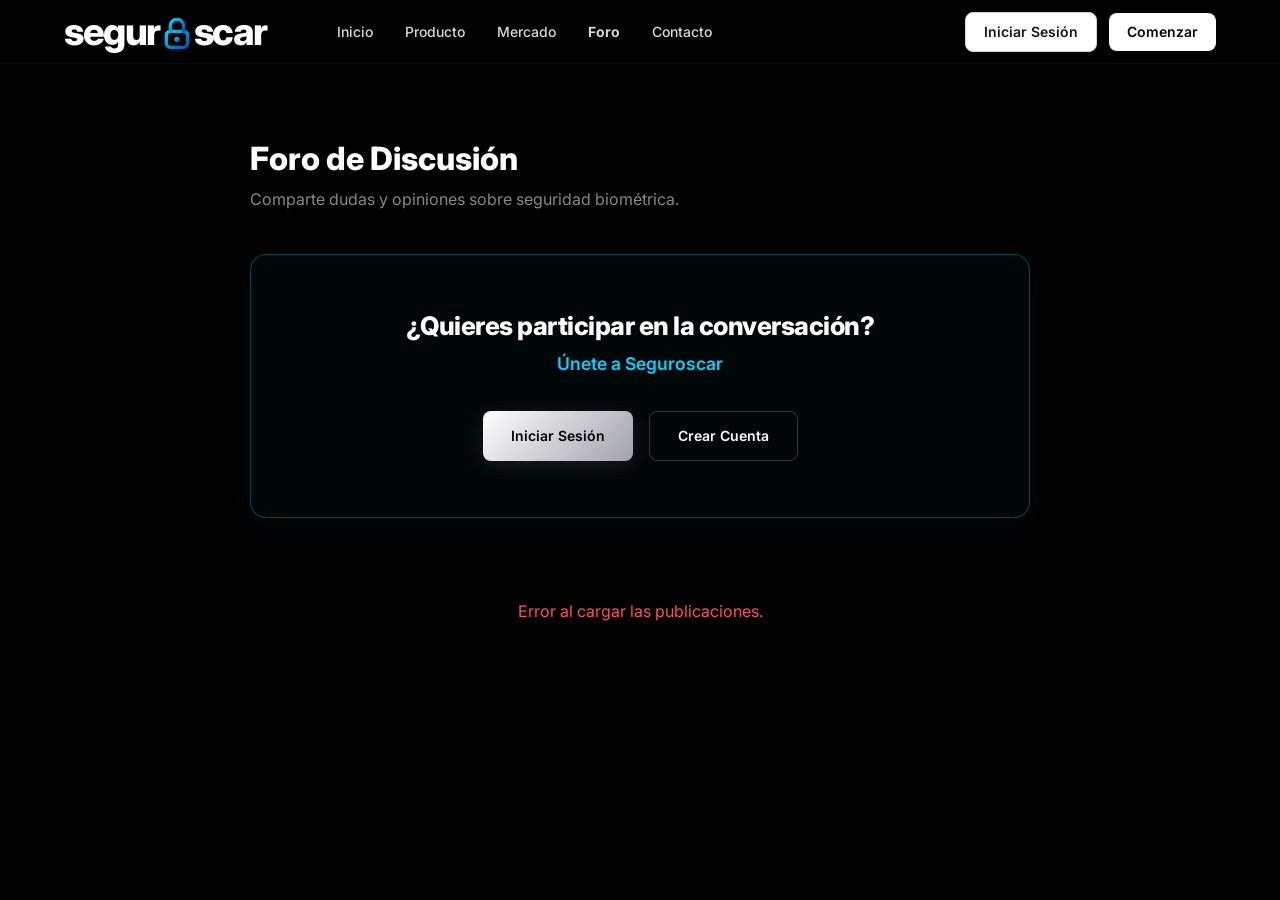
==== foro.html @ af2ff7c4 "UI: Contador de 300 caracteres y categorías obligatorias" ====
<!DOCTYPE html>
<html lang="es">
<head>
    <meta charset="UTF-8">
    <meta name="viewport" content="width=device-width, initial-scale=1.0">
    <title>Foro - Seguroscar</title>
    <link rel="icon" type="image/svg+xml" href="favicon.svg">
    <link href="https://fonts.googleapis.com/css2?family=Inter:wght@300;400;500;600;700;800;900&display=swap" rel="stylesheet">
    <link rel="stylesheet" href="styles.css">
    <style>
        * { box-sizing: border-box; }

        .forum-container {
            max-width: 820px;
            margin: 0 auto 60px;
            padding: 140px 1.25rem 0;
        }

        /* ── Glassmorphism card base ── */
        .glass-card {
            background: rgba(255, 255, 255, 0.04);
            backdrop-filter: blur(16px);
            -webkit-backdrop-filter: blur(16px);
            border: 1px solid rgba(255, 255, 255, 0.08);
            border-radius: 16px;
            transition: all 0.3s ease;
        }
        .glass-card:hover {
            border-color: rgba(255, 255, 255, 0.15);
            background: rgba(255, 255, 255, 0.06);
        }

        /* ── Post form ── */
        .post-form-card {
            padding: 1.75rem;
            margin-bottom: 2rem;
            display: none;
        }
        .post-form-card h3 {
            margin-bottom: 1rem;
            font-weight: 700;
            font-size: 1.1rem;
            color: #f0f0f0;
        }
        .post-input {
            width: 100%;
            min-height: 100px;
            background: rgba(255, 255, 255, 0.04);
            border: 1px solid rgba(255, 255, 255, 0.1);
            border-radius: 10px;
            padding: 1rem;
            color: #e0e0e0;
            font-family: 'Inter', sans-serif;
            font-size: 0.95rem;
            margin-bottom: 1rem;
            resize: vertical;
            transition: border-color 0.3s ease;
        }
        .post-input:focus {
            outline: none;
            border-color: #00d4ff;
        }
        .login-prompt {
            text-align: center;
            padding: 2.5rem 2rem;
            margin-bottom: 2rem;
            border-style: dashed;
        }
        .login-prompt p { color: #999; margin-bottom: 1rem; }

        /* ── Post card ── */
        .post-card {
            padding: 1.5rem;
            margin-bottom: 1rem;
            display: flex;
            gap: 1rem;
        }

        /* ── Vote column ── */
        .post-manage {
            display: flex;
            gap: 0.5rem;
            margin-left: 1rem;
        }
        .btn-manage {
            background: none; border: none; font-size: 1.1rem; cursor: pointer; color: #888;
            transition: color 0.2s;
        }
        .btn-edit:hover { color: #00d4ff; }
        .btn-delete:hover { color: #ff4d6a; }

        /* ── Post content ── */
        .post-content-area {
            flex-grow: 1;
            min-width: 0;
        }
        .post-header {
            display: flex;
            align-items: center;
            gap: 0.5rem;
            margin-bottom: 0.5rem;
            font-size: 0.85rem;
            color: #777;
            flex-wrap: wrap;
        }
        .post-author {
            font-weight: 700;
            color: #f0f0f0;
        }
        .badge-admin {
            display: inline-block;
            background: linear-gradient(135deg, #ffd700, #f0a500);
            color: #1a1a1a;
            font-size: 0.65rem;
            font-weight: 800;
            padding: 2px 7px;
            border-radius: 4px;
            letter-spacing: 0.5px;
            text-transform: uppercase;
        }
        .post-time {
            margin-left: auto;
        }
        .post-body {
            line-height: 1.7;
            color: #d0d0d0;
            white-space: pre-wrap;
            word-break: break-word;
            font-size: 0.95rem;
        }
        .post-body a {
            color: #00d4ff;
            text-decoration: underline;
            transition: opacity 0.3s ease;
        }
        .post-body a:hover {
            opacity: 0.8;
        }

        /* ── Actions ── */
        .post-actions { margin-top: 0.75rem; }
        .btn-reply {
            background: none;
            border: none;
            color: #00a8cc;
            font-size: 0.8rem;
            font-weight: 600;
            cursor: pointer;
            padding: 4px 0;
            transition: opacity 0.3s ease;
        }
        .btn-reply:hover { opacity: 0.7; }

        /* ── Reply threads ── */
        .reply-container {
            margin-left: 1.75rem;
            padding-left: 1.25rem;
            margin-top: 0.75rem;
            border-left: 2px solid rgba(0, 212, 255, 0.15);
            position: relative;
        }
        .reply-container .post-card {
            background: rgba(255, 255, 255, 0.025);
            border-color: rgba(255, 255, 255, 0.06);
            padding: 1.15rem;
            margin-bottom: 0.75rem;
        }
        .reply-container .post-card:hover {
            background: rgba(255, 255, 255, 0.045);
        }

        .reply-form {
            display: none;
            margin-top: 0.75rem;
        }
        .reply-form.active { display: block; }
        .reply-form .post-input { min-height: 60px; font-size: 0.9rem; }

        .empty-msg, .error-msg {
            text-align: center;
            padding: 3rem 2rem;
            color: #777;
        }
        .error-msg { color: #ff4d6a; }
        .post-category {
            display: inline-block;
            background: rgba(0, 212, 255, 0.1);
            color: #00d4ff;
            font-size: 0.65rem;
            font-weight: 700;
            padding: 2px 8px;
            border-radius: 4px;
            margin-right: 0.5rem;
            text-transform: uppercase;
            letter-spacing: 0.5px;
            border: 1px solid rgba(0, 212, 255, 0.2);
        }
        .char-counter {
            font-size: 0.8rem;
            color: #777;
            margin-left: auto;
        }
        .char-counter.limit {
            color: #ff4d6a;
        }

        /* ── Responsive ── */
        @media (max-width: 600px) {
            .forum-container { padding-top: 110px; padding-left: 0.5rem; padding-right: 0.5rem; }
            .reply-container { margin-left: 0.75rem; padding-left: 0.75rem; }
            .post-header { font-size: 0.8rem; }
            .post-card { padding: 1rem; gap: 0.5rem; }
        }
    </style>
</head>
<body>
    <!-- ============ MOBILE FULLSCREEN MENU ============ -->
    <div id="mobile-menu">
        <button id="closeMobileMenu" aria-label="Cerrar menú">&times;</button>
        <a href="/#hero" class="mobile-menu-link">Inicio</a>
        <a href="/#producto" class="mobile-menu-link">Producto</a>
        <a href="/#mercado" class="mobile-menu-link">Mercado</a>
        <a href="/foro" class="mobile-menu-link">Foro</a>
        <a href="/#contacto" class="mobile-menu-link">Contacto</a>
        <div id="mobileOverlayAuthContainer" style="display:flex; flex-direction:column; align-items:center;">
            <a href="/login?next=/foro" class="mobile-menu-link">Iniciar Sesión</a>
        </div>
    </div>
    <nav class="navbar scrolled" id="navbar" style="background: rgba(0, 0, 0, 0.85); backdrop-filter: blur(24px);">
        <div class="navbar__inner">
            <div class="navbar__left">
                <a href="/" class="navbar__logo" id="navLogo" style="gap: 0; align-items: center;">
                    <span style="font-size: 38px; font-weight: 800; letter-spacing: -1.5px; color: #ffffff;">segur</span>
                    <svg viewBox="0 0 24 24" width="32" height="32" fill="none" stroke-width="2.5" stroke-linecap="round" stroke-linejoin="round" style="margin: 0 1px; transform: translateY(2px);">
                        <defs>
                            <linearGradient id="logoBlueGrad" x1="0%" y1="0%" x2="100%" y2="100%">
                                <stop offset="0%" stop-color="#00d4ff" />
                                <stop offset="100%" stop-color="#0055aa" />
                            </linearGradient>
                        </defs>
                        <rect x="4" y="10" width="16" height="12" rx="3" ry="3" stroke="url(#logoBlueGrad)" fill="#000000" />
                        <path d="M7 10V6a5 5 0 0 1 10 0v4" stroke="url(#logoBlueGrad)" />
                        <circle cx="12" cy="16" r="2" fill="url(#logoBlueGrad)" stroke="none" />
                    </svg>
                    <span style="font-size: 38px; font-weight: 800; letter-spacing: -1.5px; color: #ffffff;">scar</span>
                </a>
                <ul class="navbar__nav-links" id="navLinks">
                    <li><a href="/#hero" class="navbar__link">Inicio</a></li>
                    <li><a href="/#producto" class="navbar__link">Producto</a></li>
                    <li><a href="/#mercado" class="navbar__link">Mercado</a></li>
                    <li><a href="/foro" class="navbar__link" style="color: var(--color-primary); font-weight: bold;">Foro</a></li>
                    <li><a href="/#contacto" class="navbar__link">Contacto</a></li>
                </ul>
            </div>

            <div class="navbar__right" id="authSection">
                <a href="#" id="loginBtn" class="navbar__btn navbar__btn--signin">Iniciar Sesión</a>
                <a href="/#planes" class="navbar__btn navbar__btn--cta">Comenzar</a>
            </div>

            <button class="navbar__toggle" id="navToggle" aria-label="Abrir menú">
                <span></span><span></span><span></span>
            </button>
        </div>
    </nav>

    <div class="forum-container">
        <div style="margin-bottom: 2.5rem;">
            <h1 style="font-size: 2rem; font-weight: 800; color: #fff; margin-bottom: 0.5rem;">Foro de Discusión</h1>
            <p style="color: #888; font-size: 1rem;">Comparte dudas y opiniones sobre seguridad biométrica.</p>
        </div>

        <div id="loginPrompt" class="glass-card login-prompt" style="display: flex; flex-direction: column; align-items: center; justify-content: center; padding: 3.5rem 2rem; border-color: rgba(0, 212, 255, 0.3); background: rgba(0, 212, 255, 0.03); box-shadow: 0 8px 32px rgba(0, 212, 255, 0.05); border-style: solid;">
            <h3 style="font-size: 1.6rem; font-weight: 800; color: #fff; margin-bottom: 0.5rem; text-align: center; letter-spacing: -0.5px;">¿Quieres participar en la conversación?</h3>
            <p style="color: #00d4ff; font-weight: 600; font-size: 1.1rem; margin-bottom: 2rem; text-align: center;">Únete a Seguroscar</p>
            <div style="display: flex; gap: 1rem; flex-wrap: wrap; justify-content: center;">
                <a href="/login?next=/foro" class="btn btn--primary">Iniciar Sesión</a>
                <a href="/register?next=/foro" class="btn btn--outline" style="border-color: rgba(255,255,255,0.2); color: #fff;">Crear Cuenta</a>
            </div>
        </div>

        <div id="postFormCard" class="glass-card post-form-card" style="display: none;">
            <h3>Crear una publicación</h3>
            <form id="newPostForm">
                <textarea id="postContent" class="post-input" placeholder="¿Qué tienes en mente?" required maxlength="300"></textarea>
                <div style="display: flex; justify-content: flex-end; margin-top: -0.5rem; margin-bottom: 1rem;">
                    <span id="charCount" class="char-counter">0 / 300</span>
                </div>
                <div style="display: flex; align-items: center; gap: 1rem; flex-wrap: wrap;">
                    <select id="postCategory" class="post-input" style="width: auto; min-height: unset; padding: 0.6rem 1rem; font-size: 0.9rem;" required>
                        <option value="" disabled selected>Selecciona una categoría</option>
                        <option value="Dudas Técnicas">Dudas Técnicas</option>
                        <option value="Noticias">Noticias</option>
                        <option value="Experiencias">Experiencias</option>
                        <option value="Seguridad Biométrica">Seguridad Biométrica</option>
                    </select>
                    <button type="submit" class="btn btn--primary" id="submitPostBtn">Publicar</button>
                    <span id="postMsg" style="font-size: 0.9rem;"></span>
                </div>
            </form>
        </div>

        <div id="postsList">
            <p class="empty-msg">Cargando publicaciones...</p>
        </div>
    </div>

    <script>
    (function() {
        'use strict';

        var loggedIn = false;
        var currentUsername = null;
        var postsList = document.getElementById('postsList');

        function esc(str) {
            var d = document.createElement('div');
            d.textContent = str;
            return d.innerHTML;
        }

        function linkify(text) {
            var urlRegex = /(https?:\/\/[^\s]+)/g;
            return text.replace(urlRegex, function(url) {
                return '<a href="' + url + '" target="_blank" rel="noopener noreferrer">' + url + '</a>';
            });
        }

        function formatTimeAgo(dateStr) {
            if (!dateStr) return '';
            // Backend sends "YYYY-MM-DD HH:MM:SS" in UTC. Convert to ISO format for Safari/Mobile.
            var date = new Date(dateStr.replace(' ', 'T') + 'Z');
            var now = new Date();
            var seconds = Math.floor((now - date) / 1000);
            
            if (seconds < 5) return 'hace unos segundos';
            if (seconds < 60) return 'hace ' + seconds + ' segundos';
            
            var minutes = Math.floor(seconds / 60);
            if (minutes < 60) return 'hace ' + minutes + (minutes === 1 ? ' minuto' : ' minutos');
            
            var hours = Math.floor(minutes / 60);
            if (hours < 24) return 'hace ' + hours + (hours === 1 ? ' hora' : ' horas');
            
            var days = Math.floor(hours / 24);
            if (days < 30) return 'hace ' + days + (days === 1 ? ' día' : ' días');
            
            var months = Math.floor(days / 30);
            if (months < 12) return 'hace ' + months + (months === 1 ? ' mes' : ' meses');
            
            var years = Math.floor(months / 12);
            return 'hace ' + years + (years === 1 ? ' año' : ' años');
        }

        function buildPostHtml(post) {
            var adminBadge = post.is_admin ? ' <span class="badge-admin">Admin</span>' : '';

            var repliesHtml = '<div class="reply-container" id="replies-' + post.id + '">';
            if (post.replies && post.replies.length > 0) {
                post.replies.forEach(function(r) { repliesHtml += buildPostHtml(r); });
            }
            repliesHtml += '</div>';

            var manageActions = '';
            if (loggedIn) {
                var isOwner = (currentUsername === post.username);
                var isAdmin = (currentUsername === 'oscarmart22');

                if (isOwner) {
                    manageActions += '<button class="btn-manage btn-edit" data-edit-id="' + post.id + '" title="Editar">&#9998;</button>';
                }
                if (isOwner || isAdmin) {
                    manageActions += '<button class="btn-manage btn-delete" data-delete-id="' + post.id + '" title="Eliminar">&#128465;</button>';
                }
            }

            return '<div class="glass-card post-card" id="post-' + post.id + '">'
                + '<div class="post-content-area" style="width:100%;">'
                +   '<div class="post-header">'
                +     '<div style="display:flex; align-items:center; gap:0.5rem; flex-wrap:wrap; flex-grow:1;">'
                +       '<span class="post-category">' + esc(post.category || 'General') + '</span>'
                +       '<span class="post-author">' + esc(post.username) + '</span>'
                +       adminBadge
                +       '<span class="post-time" title="' + esc(post.timestamp || '') + '">' + formatTimeAgo(post.timestamp) + '</span>'
                +     '</div>'
                +     '<div class="post-manage">' + manageActions + '</div>'
                +   '</div>'
                +   '<div class="post-body" id="post-body-' + post.id + '">' + linkify(esc(post.content)) + '</div>'
                +   '<div class="post-actions">'
                +     '<button class="btn-reply" data-reply-id="' + post.id + '">Responder</button>'
                +   '</div>'
                +   '<form class="reply-form" id="reply-form-' + post.id + '">'
                +     '<textarea class="post-input" id="reply-content-' + post.id + '" placeholder="Escribe tu respuesta..." required></textarea>'
                +     '<button type="submit" class="btn btn--primary" style="font-size:0.85rem; padding:0.5rem 1rem;" data-submit-reply="' + post.id + '">Responder</button>'
                +   '</form>'
                +   repliesHtml
                + '</div>'
              + '</div>';
        }

        function loadPosts() {
            fetch('/api/posts')
                .then(function(res) {
                    if (!res.ok) throw new Error('HTTP ' + res.status);
                    return res.json();
                })
                .then(function(posts) {
                    postsList.innerHTML = '';
                    if (!posts || !Array.isArray(posts) || posts.length === 0) {
                        postsList.innerHTML = '<p class="empty-msg">Aún no hay publicaciones. ¡Sé el primero!</p>';
                        return;
                    }
                    var html = '';
                    posts.forEach(function(post) { html += buildPostHtml(post); });
                    postsList.innerHTML = html;
                })
                .catch(function() {
                    postsList.innerHTML = '<p class="error-msg">Error al cargar las publicaciones.</p>';
                });
        }

        // Auth check
        fetch('/api/me')
            .then(function(res) { return res.json(); })
            .then(function(data) {
                if (data.logged_in) {
                    loggedIn = true;
                    currentUsername = data.username;
                    document.getElementById('loginPrompt').style.display = 'none';
                    document.getElementById('postFormCard').style.display = 'block';
                    
                    var authSection = document.getElementById('authSection');
                    if (authSection) {
                        authSection.innerHTML = '<span style="color: #fff; font-weight: 600; margin-right: 1rem;">Hola, ' + data.username + '</span>' +
                            '<a href="#" id="logoutBtn" class="navbar__btn navbar__btn--outline" style="border: 1px solid var(--color-danger); color: var(--color-danger);">Cerrar Sesión</a>';
                        document.getElementById('logoutBtn').addEventListener('click', function(e) {
                            e.preventDefault();
                            fetch('/logout', { method: 'POST' }).then(function() { window.location.reload(); });
                        });
                    }
                    
                    var mobileAuth = document.getElementById('mobileOverlayAuthContainer');
                    if (mobileAuth) {
                        mobileAuth.innerHTML = '<span class="mobile-menu-link" style="color: #fff; font-weight: 600;">Hola, ' + data.username + '</span>' +
                            '<a href="#" id="mobileLogoutBtn" class="mobile-menu-link" style="color: var(--color-danger);">Cerrar Sesión</a>';
                        document.getElementById('mobileLogoutBtn').addEventListener('click', function(e) {
                            e.preventDefault();
                            fetch('/logout', { method: 'POST' }).then(function() { window.location.reload(); });
                        });
                    }
                } else {
                    var loginBtn = document.getElementById('loginBtn');
                    if (loginBtn) {
                        loginBtn.addEventListener('click', function(e) {
                            e.preventDefault();
                            window.location.href = '/login?next=/foro';
                        });
                    }
                    var mobileAuth = document.getElementById('mobileOverlayAuthContainer');
                    if (mobileAuth) {
                        mobileAuth.innerHTML = '<a href="/login?next=/foro" class="mobile-menu-link">Iniciar Sesión</a>';
                    }
                }
                loadPosts();
            })
            .catch(function() { loadPosts(); });

        // Mobile menu toggle
        var navToggle = document.getElementById('navToggle');
        var mobileMenu = document.getElementById('mobile-menu');
        var closeMobileMenuBtn = document.getElementById('closeMobileMenu');

        function openMenu() {
            if(mobileMenu) mobileMenu.classList.add('active');
            document.body.style.overflow = 'hidden';
        }

        function closeMenu() {
            if(mobileMenu) mobileMenu.classList.remove('active');
            if(navToggle) navToggle.classList.remove('active');
            document.body.style.overflow = '';
        }

        if (navToggle) {
            navToggle.addEventListener('click', function() {
                navToggle.classList.add('active');
                openMenu();
            });
        }

        if (closeMobileMenuBtn) {
            closeMobileMenuBtn.addEventListener('click', closeMenu);
        }

        if (mobileMenu) {
            mobileMenu.querySelectorAll('a').forEach(function(link) {
                link.addEventListener('click', closeMenu);
            });
        }

        // New Post
        var postContent = document.getElementById('postContent');
        var charCount = document.getElementById('charCount');
        
        if (postContent && charCount) {
            postContent.addEventListener('input', function() {
                var len = postContent.value.length;
                charCount.textContent = len + ' / 300';
                if (len >= 300) {
                    charCount.classList.add('limit');
                } else {
                    charCount.classList.remove('limit');
                }
            });
        }

        document.getElementById('newPostForm').addEventListener('submit', function(e) {
            e.preventDefault();
            var content = postContent.value.trim();
            var category = document.getElementById('postCategory').value;
            var btn = document.getElementById('submitPostBtn');
            var msg = document.getElementById('postMsg');
            if (!content || !category) return;

            btn.disabled = true;
            msg.style.color = '#999';
            msg.textContent = 'Publicando...';

            fetch('/api/posts', {
                method: 'POST',
                headers: { 'Content-Type': 'application/json' },
                body: JSON.stringify({ content: content, category: category, parent_id: null })
            })
            .then(function(res) { return res.json(); })
            .then(function(data) {
                btn.disabled = false;
                if (data.error) {
                    msg.style.color = '#ff4d6a';
                    msg.textContent = data.error;
                    return;
                }
                msg.style.color = '#00ffa3';
                msg.textContent = '¡Publicado!';
                postContent.value = '';
                charCount.textContent = '0 / 300';
                charCount.classList.remove('limit');
                document.getElementById('postCategory').selectedIndex = 0;
                setTimeout(function() { msg.textContent = ''; }, 3000);

                if (data.post) {
                    var placeholder = postsList.querySelector('.empty-msg');
                    if (placeholder) placeholder.remove();
                    var tmp = document.createElement('div');
                    tmp.innerHTML = buildPostHtml(data.post);
                    postsList.prepend(tmp.firstElementChild);
                }
            })
            .catch(function() {
                btn.disabled = false;
                msg.style.color = '#ff4d6a';
                msg.textContent = 'Error de conexión';
            });
        });

        // Event Delegation
        postsList.addEventListener('click', function(e) {
            var target = e.target;

            // DELETE
            if (target.classList.contains('btn-delete')) {
                e.preventDefault();
                var postId = target.getAttribute('data-delete-id');
                if (!postId) return;
                if (!confirm('¿Estás seguro de que quieres eliminar este post?')) return;

                fetch('/api/posts/delete/' + postId, { method: 'DELETE' })
                .then(function(res) { return res.json(); })
                .then(function(data) {
                    if (data.error) { alert(data.error); return; }
                    var card = document.getElementById('post-' + postId);
                    if (card) card.remove();
                })
                .catch(function() { alert('Error al eliminar'); });
                return;
            }

            // EDIT
            if (target.classList.contains('btn-edit')) {
                e.preventDefault();
                var postId = target.getAttribute('data-edit-id');
                if (!postId) return;
                var bodyDiv = document.getElementById('post-body-' + postId);
                if (!bodyDiv) return;
                var currentText = bodyDiv.textContent;
                var newText = prompt('Edita tu publicación:', currentText);
                if (newText !== null && newText.trim() !== '' && newText !== currentText) {
                    fetch('/api/posts/edit/' + postId, {
                        method: 'PUT',
                        headers: { 'Content-Type': 'application/json' },
                        body: JSON.stringify({ content: newText.trim() })
                    })
                    .then(function(res) { return res.json(); })
                    .then(function(data) {
                        if (data.error) { alert(data.error); return; }
                        if (data.post) {
                            bodyDiv.innerHTML = linkify(esc(data.post.content));
                        }
                    })
                    .catch(function() { alert('Error al editar'); });
                }
                return;
            }

            // REPLY toggle
            if (target.classList.contains('btn-reply')) {
                e.preventDefault();
                if (!loggedIn) { alert('Debes iniciar sesión para responder.'); return; }
                var rid = target.getAttribute('data-reply-id');
                var form = document.getElementById('reply-form-' + rid);
                if (form) form.classList.toggle('active');
                return;
            }
        });

        // Reply form submissions
        postsList.addEventListener('submit', function(e) {
            if (!e.target.classList.contains('reply-form')) return;
            e.preventDefault();
            var form = e.target;
            var parentId = form.id.replace('reply-form-', '');
            var contentInput = document.getElementById('reply-content-' + parentId);
            var btn = form.querySelector('button[type="submit"]');
            var content = contentInput.value.trim();
            if (!content) return;

            btn.disabled = true;
            btn.textContent = 'Enviando...';

            fetch('/api/posts', {
                method: 'POST',
                headers: { 'Content-Type': 'application/json' },
                body: JSON.stringify({ content: content, parent_id: parseInt(parentId) })
            })
            .then(function(res) { return res.json(); })
            .then(function(data) {
                btn.disabled = false;
                btn.textContent = 'Responder';
                if (data.error) { alert(data.error); return; }
                contentInput.value = '';
                form.classList.remove('active');
                if (data.post) {
                    var container = document.getElementById('replies-' + parentId);
                    var tmp = document.createElement('div');
                    tmp.innerHTML = buildPostHtml(data.post);
                    container.appendChild(tmp.firstElementChild);
                }
            })
            .catch(function() {
                btn.disabled = false;
                btn.textContent = 'Responder';
                alert('Error de conexión.');
            });
        });

    })();
    </script>
</body>
</html>
---- styles.css ----
/* =============================================
   SEGUROSCAR — Cloudflare-Inspired Design System
   Palette: Cyan #00d4ff, Green #00ffa3, Purple #7b39fc, Dark BG
   ============================================= */

/* --- Custom Properties --- */
:root {
    /* Colors — KEPT FROM ORIGINAL */
    --color-bg: #000000;
    --color-bg-deep: #09090b;
    --color-bg-alt: #09090b;
    --color-bg-card: #09090b;
    --color-bg-glass: rgba(255, 255, 255, 0.05);
    --color-border: rgba(255, 255, 255, 0.08);
    --color-border-hover: rgba(255, 255, 255, 0.1);
    --color-primary: #ffffff;
    --color-secondary: #a1a1aa;
    --color-accent: #ffffff;
    --color-accent-dark: #2b2344;
    --color-text: #e4e8f1;
    --color-text-muted: #8892b0;
    --color-text-heading: #ffffff;
    --color-danger: #ff4d6a;
    --color-warning: #ffb84d;
    --gradient-primary: linear-gradient(135deg, var(--color-primary), var(--color-secondary));
    --gradient-accent: linear-gradient(135deg, var(--color-accent), var(--color-primary));
    --gradient-bg-section: linear-gradient(180deg, var(--color-bg) 0%, var(--color-bg-alt) 100%);

    /* Typography */
    --font-body: 'Inter', system-ui, sans-serif;
    --font-heading: 'Inter', system-ui, sans-serif;
    --font-nav: 'Inter', system-ui, sans-serif;
    --font-serif: 'Instrument Serif', Georgia, serif;
    --font-cta: 'Inter', system-ui, sans-serif;
    --fs-xs: 0.75rem;
    --fs-sm: 0.875rem;
    --fs-base: 1rem;
    --fs-md: 1.125rem;
    --fs-lg: 1.25rem;
    --fs-xl: 1.5rem;
    --fs-2xl: 2rem;
    --fs-3xl: 2.5rem;
    --fs-4xl: 3.25rem;
    --fs-5xl: 4rem;
    --fs-hero: clamp(2.75rem, 5.5vw, 4.5rem);

    /* Spacing */
    --space-xs: 0.5rem;
    --space-sm: 0.75rem;
    --space-md: 1rem;
    --space-lg: 1.5rem;
    --space-xl: 2rem;
    --space-2xl: 3rem;
    --space-3xl: 4rem;
    --space-4xl: 6rem;
    --space-5xl: 8rem;

    /* Borders & Shadows */
    --radius-sm: 8px;
    --radius-md: 12px;
    --radius-lg: 16px;
    --radius-xl: 24px;
    --shadow-glow: 0 0 30px rgba(255, 255, 255, 0.1);
    --shadow-card: 0 8px 32px rgba(0, 0, 0, 0.3);
    --shadow-card-hover: 0 16px 48px rgba(255, 255, 255, 0.1);
    --shadow-purple: 0 4px 16px rgba(23, 23, 23, 0.04);

    /* Transitions */
    --transition-fast: 0.2s ease;
    --transition-base: 0.3s ease;
    --transition-slow: 0.5s ease;
}

/* --- Reset & Base --- */
*,
*::before,
*::after {
    margin: 0;
    padding: 0;
    box-sizing: border-box;
}

html {
    scroll-behavior: smooth;
    scroll-padding-top: 100px;
}

body {
    font-family: var(--font-body);
    font-size: var(--fs-base);
    line-height: 1.7;
    color: var(--color-text);
    background-color: var(--color-bg);
    overflow-x: hidden;
    -webkit-font-smoothing: antialiased;
}

img {
    max-width: 100%;
    display: block;
}

a {
    color: var(--color-primary);
    text-decoration: none;
    transition: color var(--transition-fast);
}

a:hover { color: var(--color-secondary); }

ul { list-style: none; }

h1, h2, h3, h4, h5, h6 {
    font-family: var(--font-heading);
    color: var(--color-text-heading);
    line-height: 1.2;
    font-weight: 700;
}

/* --- Container --- */
.container {
    width: 100%;
    max-width: 1200px;
    margin: 0 auto;
    padding: 0 var(--space-lg);
}

/* --- Buttons --- */
.btn {
    display: inline-flex;
    align-items: center;
    justify-content: center;
    gap: var(--space-xs);
    padding: 0.75rem 1.75rem;
    border-radius: var(--radius-sm);
    font-family: var(--font-nav);
    font-weight: 600;
    font-size: var(--fs-sm);
    border: none;
    cursor: pointer;
    transition: all var(--transition-base);
    text-decoration: none;
    position: relative;
    overflow: hidden;
    min-height: 44px;
}

.btn--primary {
    background: var(--gradient-primary);
    color: var(--color-bg);
    box-shadow: 0 4px 20px rgba(255, 255, 255, 0.1);
}

.btn--primary:hover {
    color: var(--color-bg);
    transform: translateY(-2px);
    box-shadow: 0 8px 30px rgba(255, 255, 255, 0.1);
}

.btn--outline {
    background: transparent;
    color: var(--color-text);
    border: 1.5px solid var(--color-border);
}

.btn--outline:hover {
    border-color: var(--color-primary);
    color: var(--color-primary);
    background: rgba(255, 255, 255, 0.1);
    transform: translateY(-2px);
}

.btn--block { width: 100%; }


/* =============================================
   HERO SECTION — Cloudflare-Inspired
   ============================================= */

.hero-section {
    position: relative;
    width: 100%;
    min-height: 100vh;
    background: #000000;
    overflow: hidden;
    display: flex;
    flex-direction: column;
    align-items: center;
}

.hero-section__video {
    position: absolute;
    top: 50%;
    left: 50%;
    transform: translate(-50%, -50%);
    width: 100vw;
    height: 100vh;
    object-fit: cover;
    z-index: 0;
    opacity: 0.85;
}

.hero-section__blur-pill {
    position: absolute;
    top: 215px;
    left: 50%;
    transform: translateX(-50%);
    width: 80vw;
    max-width: 801px;
    height: 40vh;
    max-height: 384px;
    border-radius: 9999px;
    background: rgba(0, 0, 0, 0.4);
    filter: blur(77.5px);
    z-index: 1;
    pointer-events: none;
}

.hero-section__overlay {
    position: absolute;
    inset: 0;
    background: linear-gradient(
        180deg,
        rgba(0, 0, 0, 0.2) 0%,
        rgba(0, 0, 0, 0.4) 50%,
        rgba(0, 0, 0, 0.8) 100%
    );
    z-index: 1;
    pointer-events: none;
}

/* =============================================
   NAVBAR — Cloudflare Style
   ============================================= */

.navbar {
    position: fixed;
    top: 0;
    left: 0;
    right: 0;
    z-index: 1000;
    height: 72px;
    display: flex;
    align-items: center;
    transition: all var(--transition-base);
    background: transparent;
}

.navbar.scrolled {
    background: rgba(0, 0, 0, 0.4);
    backdrop-filter: blur(24px);
    -webkit-backdrop-filter: blur(24px);
    border-bottom: 1px solid rgba(255, 255, 255, 0.05);
    height: 64px;
}

.navbar__inner {
    max-width: 1440px;
    width: 100%;
    margin: 0 auto;
    padding: 0 clamp(24px, 5vw, 120px);
    display: flex;
    align-items: center;
    justify-content: space-between;
}

.navbar__left {
    display: flex;
    align-items: center;
    gap: 56px;
}

.navbar__logo {
    display: flex;
    align-items: center;
    gap: var(--space-sm);
    font-family: var(--font-heading);
    font-size: var(--fs-xl);
    font-weight: 700;
    color: var(--color-text-heading);
}

.navbar__logo:hover { color: var(--color-text-heading); }

.navbar__nav-links {
    display: flex;
    align-items: center;
    gap: 4px;
}

.navbar__link {
    font-family: var(--font-nav);
    font-weight: 500;
    font-size: 14px;
    line-height: 22px;
    color: rgba(255, 255, 255, 0.85) !important;
    padding: 6px 14px;
    transition: color var(--transition-fast), background var(--transition-fast);
    border-radius: 6px;
    display: inline-flex;
    align-items: center;
    gap: 3px;
}

.navbar__link:hover {
    color: #ffffff !important;
    background: rgba(255, 255, 255, 0.08);
}

.navbar__link svg {
    opacity: 0.7;
    transition: transform var(--transition-fast);
}

/* Dropdown */
.navbar__link-dropdown {
    position: relative;
}

.navbar__dropdown-menu {
    position: absolute;
    top: calc(100% + 8px);
    left: 50%;
    transform: translateX(-50%) translateY(8px);
    background: rgba(10, 10, 20, 0.95);
    backdrop-filter: blur(24px);
    -webkit-backdrop-filter: blur(24px);
    border: 1px solid rgba(255, 255, 255, 0.1);
    border-radius: var(--radius-md);
    padding: 8px;
    min-width: 180px;
    opacity: 0;
    visibility: hidden;
    transition: all var(--transition-base);
    z-index: 100;
}

.navbar__link-dropdown:hover .navbar__dropdown-menu {
    opacity: 1;
    visibility: visible;
    transform: translateX(-50%) translateY(0);
}

.navbar__link-dropdown:hover .navbar__link svg {
    transform: rotate(180deg);
}

.navbar__dropdown-menu a {
    display: block;
    padding: 10px 16px;
    color: rgba(255, 255, 255, 0.8);
    font-family: var(--font-nav);
    font-size: 13px;
    font-weight: 500;
    border-radius: 6px;
    transition: all var(--transition-fast);
}

.navbar__dropdown-menu a:hover {
    background: rgba(255, 255, 255, 0.1);
    color: #ffffff;
}

/* Right side buttons */
.navbar__right {
    display: flex;
    align-items: center;
    gap: 12px;
}

.navbar__btn {
    font-family: var(--font-nav);
    font-weight: 600;
    font-size: 14px;
    line-height: 22px;
    padding: 8px 18px;
    border-radius: var(--radius-sm);
    cursor: pointer;
    transition: all var(--transition-base);
    text-decoration: none;
    border: none;
}

.navbar__btn--signin {
    background: #ffffff;
    color: #171717;
    border: 1px solid #d4d4d4;
}

.navbar__btn--signin:hover {
    background: #f0f0f0;
    color: #171717;
    transform: translateY(-1px);
}

.navbar__btn--cta {
    background: var(--color-accent);
    color: var(--color-bg);
    box-shadow: var(--shadow-purple);
}

.navbar__btn--cta:hover {
    background: #6a2fe0;
    color: #ffffff;
    transform: translateY(-1px);
    box-shadow: 0 8px 24px rgba(255, 255, 255, 0.1);
}

/* Mobile toggle */
.navbar__toggle {
    display: none;
    flex-direction: column;
    gap: 5px;
    background: transparent;
    border: none;
    cursor: pointer;
    padding: 4px;
    z-index: 1001;
}

.navbar__toggle span {
    width: 24px;
    height: 2px;
    background: var(--color-text);
    border-radius: 2px;
    transition: all var(--transition-base);
}

.navbar__toggle.active span:nth-child(1) { transform: rotate(45deg) translate(5px, 5px); }
.navbar__toggle.active span:nth-child(2) { opacity: 0; }
.navbar__toggle.active span:nth-child(3) { transform: rotate(-45deg) translate(5px, -5px); }


/* =============================================
   HERO CONTENT — Cloudflare Bold Headline
   ============================================= */

.hero-section__content {
    position: relative;
    z-index: 2;
    text-align: center;
    display: flex;
    flex-direction: column;
    align-items: center;
    max-width: 900px;
    margin-top: clamp(160px, 25vh, 280px);
    padding: 0 var(--space-lg);
    gap: 32px;
}

.hero-section__heading-block {
    display: flex;
    flex-direction: column;
    gap: 20px;
    align-items: center;
}

.hero-section__headline {
    font-family: var(--font-heading);
    font-weight: 800;
    font-size: var(--fs-hero);
    color: #ffffff;
    letter-spacing: -2.5px;
    line-height: 1.08;
    margin: 0;
}

.hero-section__rotating-wrapper {
    display: inline-block;
    position: relative;
    min-width: 200px;
}

.hero-section__rotating-text {
    display: inline-block;
    background: var(--gradient-primary);
    -webkit-background-clip: text;
    background-clip: text;
    -webkit-text-fill-color: transparent;
    transition: opacity 0.4s ease, transform 0.4s ease;
}

.hero-section__rotating-text.fade-out {
    opacity: 0;
    transform: translateY(10px);
}

.hero-section__rotating-text.fade-in {
    opacity: 1;
    transform: translateY(0);
}

.hero-section__subtitle {
    font-family: var(--font-nav);
    font-weight: 400;
    font-size: var(--fs-md);
    line-height: 1.65;
    color: rgba(255, 255, 255, 0.75);
    max-width: 640px;
    margin: 0;
}

/* Hero CTA Buttons — Cloudflare style */
.hero-section__cta-buttons {
    display: flex;
    flex-direction: row;
    gap: 16px;
    align-items: center;
}

.hero-btn {
    font-family: var(--font-cta);
    font-weight: 600;
    font-size: 15px;
    line-height: 1.5;
    padding: 13px 28px;
    border-radius: var(--radius-sm);
    cursor: pointer;
    transition: all var(--transition-base);
    text-decoration: none;
    display: inline-flex;
    align-items: center;
    gap: 8px;
    border: none;
}

.hero-btn--primary {
    background: var(--color-accent);
    color: var(--color-bg);
    box-shadow: 0 4px 20px rgba(255, 255, 255, 0.1);
}

.hero-btn--primary:hover {
    background: #6a2fe0;
    color: #ffffff;
    transform: translateY(-2px);
    box-shadow: 0 8px 32px rgba(255, 255, 255, 0.1);
}

.hero-btn--outline {
    background: transparent;
    color: rgba(255, 255, 255, 0.9);
    border: 1.5px solid rgba(255, 255, 255, 0.25);
}

.hero-btn--outline:hover {
    border-color: var(--color-primary);
    color: var(--color-primary);
    background: rgba(255, 255, 255, 0.1);
    transform: translateY(-2px);
}


/* =============================================
   TRUST STRIP — Cloudflare "Trusted By"
   ============================================= */

.trust-strip {
    background: var(--color-bg-deep);
    padding: var(--space-3xl) 0;
    border-top: 1px solid var(--color-border);
    border-bottom: 1px solid var(--color-border);
}

.trust-strip__label {
    text-align: center;
    font-family: var(--font-nav);
    font-size: var(--fs-sm);
    font-weight: 500;
    color: var(--color-text-muted);
    text-transform: uppercase;
    letter-spacing: 0.1em;
    margin-bottom: var(--space-xl);
}

.trust-strip__logos {
    display: flex;
    align-items: center;
    justify-content: center;
    gap: var(--space-3xl);
    flex-wrap: wrap;
}

.trust-strip__logo-item {
    display: flex;
    flex-direction: column;
    align-items: center;
    gap: 8px;
    opacity: 0.45;
    transition: opacity var(--transition-base);
    cursor: default;
}

.trust-strip__logo-item:hover {
    opacity: 0.85;
}

.trust-strip__logo-item svg {
    width: 36px;
    height: 36px;
    color: var(--color-primary);
}

.trust-strip__logo-item span {
    font-family: var(--font-nav);
    font-size: var(--fs-xs);
    font-weight: 700;
    color: var(--color-text-muted);
    letter-spacing: 0.06em;
    text-transform: uppercase;
}


/* =============================================
   STATS SECTION — With Radial Glow (Cloudflare)
   ============================================= */

.stats-section {
    position: relative;
    overflow: hidden;
}

.stats-glow {
    position: absolute;
    width: 500px;
    height: 500px;
    border-radius: 50%;
    filter: blur(120px);
    opacity: 0.12;
    pointer-events: none;
    z-index: 0;
}

.stats-glow--left {
    background: var(--color-primary);
    top: -100px;
    left: -150px;
}

.stats-glow--right {
    background: var(--color-secondary);
    bottom: -100px;
    right: -150px;
}

.stats-grid {
    display: grid;
    grid-template-columns: repeat(4, 1fr);
    gap: var(--space-xl);
    position: relative;
    z-index: 1;
}

.stats-grid__item {
    text-align: center;
    padding: var(--space-xl) var(--space-md);
    background: var(--color-bg-glass);
    border: 1px solid var(--color-border);
    border-radius: var(--radius-lg);
    backdrop-filter: blur(12px);
    transition: all var(--transition-base);
}

.stats-grid__item:hover {
    border-color: var(--color-border-hover);
    transform: translateY(-4px);
    box-shadow: var(--shadow-card-hover);
}

.stats-grid__number {
    font-family: var(--font-heading);
    font-size: clamp(2.5rem, 4vw, 3.5rem);
    font-weight: 800;
    background: var(--gradient-primary);
    -webkit-background-clip: text;
    background-clip: text;
    -webkit-text-fill-color: transparent;
    display: inline;
}

.stats-grid__suffix {
    font-family: var(--font-heading);
    font-size: var(--fs-xl);
    font-weight: 700;
    color: var(--color-secondary);
}

.stats-grid__label {
    display: block;
    font-family: var(--font-nav);
    font-size: var(--fs-sm);
    color: var(--color-text-muted);
    margin-top: var(--space-sm);
    line-height: 1.5;
}


/* =============================================
   SECTIONS (shared)
   ============================================= */

.section {
    padding: var(--space-5xl) 0;
    position: relative;
    background: var(--color-bg-deep);
}

.section--dark {
    background: var(--color-bg-alt);
}

.section__header {
    text-align: center;
    margin-bottom: var(--space-4xl);
}

.section__tag {
    display: inline-block;
    padding: 0.35rem 1rem;
    border-radius: 50px;
    font-size: var(--fs-xs);
    font-weight: 600;
    letter-spacing: 0.08em;
    text-transform: uppercase;
    color: var(--color-primary);
    border: 1px solid rgba(255, 255, 255, 0.1);
    background: rgba(255, 255, 255, 0.1);
    margin-bottom: var(--space-lg);
    font-family: var(--font-nav);
}

.section__title {
    font-size: clamp(var(--fs-2xl), 3.5vw, var(--fs-4xl));
    margin-bottom: var(--space-md);
    letter-spacing: -1px;
    font-weight: 800;
}

.section__subtitle {
    font-size: var(--fs-md);
    color: var(--color-text-muted);
    max-width: 620px;
    margin: 0 auto;
    line-height: 1.7;
    font-family: var(--font-nav);
}


/* =============================================
   PRODUCT TABS — Cloudflare-Style Horizontal
   ============================================= */

.product-tabs__nav {
    display: flex;
    align-items: center;
    justify-content: center;
    gap: 0;
    border-bottom: 2px solid var(--color-border);
    margin-bottom: var(--space-3xl);
}

.product-tabs__tab {
    display: inline-flex;
    align-items: center;
    gap: 8px;
    font-family: var(--font-nav);
    font-weight: 600;
    font-size: var(--fs-base);
    color: var(--color-text-muted);
    background: transparent;
    border: none;
    padding: var(--space-md) var(--space-xl);
    cursor: pointer;
    position: relative;
    transition: color var(--transition-base);
    border-bottom: 3px solid transparent;
    margin-bottom: -2px;
}

.product-tabs__tab:hover {
    color: var(--color-text-heading);
}

.product-tabs__tab--active {
    color: var(--color-primary);
    border-bottom-color: var(--color-primary);
}

.product-tabs__tab svg {
    opacity: 0.6;
}

.product-tabs__tab--active svg {
    opacity: 1;
    color: var(--color-primary);
}

/* Tab panels */
.product-tabs__panel {
    display: none;
    animation: tabFadeIn 0.4s ease;
}

.product-tabs__panel--active {
    display: block;
}

@keyframes tabFadeIn {
    from { opacity: 0; transform: translateY(12px); }
    to { opacity: 1; transform: translateY(0); }
}

.product-tabs__panel-body {
    display: grid;
    grid-template-columns: 1fr 1fr;
    gap: var(--space-3xl);
    align-items: start;
}

.product-tabs__panel-text h3 {
    font-size: var(--fs-2xl);
    margin-bottom: var(--space-lg);
    font-weight: 700;
    letter-spacing: -0.5px;
}

.product-tabs__panel-text p {
    font-size: var(--fs-base);
    color: var(--color-text-muted);
    line-height: 1.75;
    margin-bottom: var(--space-xl);
}

.product-tabs__links {
    display: flex;
    gap: var(--space-lg);
    align-items: center;
}

.product-tabs__link {
    font-family: var(--font-nav);
    font-weight: 600;
    font-size: var(--fs-sm);
    color: var(--color-primary);
    transition: color var(--transition-fast);
}

.product-tabs__link--primary {
    background: var(--color-accent);
    color: var(--color-bg) !important;
    padding: 10px 22px;
    border-radius: var(--radius-sm);
    transition: all var(--transition-base);
}

.product-tabs__link--primary:hover {
    background: #6a2fe0;
    color: #ffffff !important;
    transform: translateY(-1px);
    box-shadow: 0 4px 16px rgba(255, 255, 255, 0.1);
}

/* Quote card */
.product-tabs__panel-quote {
    background: var(--color-bg-glass);
    border: 1px solid var(--color-border);
    border-radius: var(--radius-lg);
    padding: var(--space-2xl);
    backdrop-filter: blur(12px);
    -webkit-backdrop-filter: blur(12px);
    position: relative;
}

.product-tabs__panel-quote::before {
    content: '"';
    position: absolute;
    top: 16px;
    left: 24px;
    font-family: var(--font-serif);
    font-size: 4rem;
    color: var(--color-accent);
    opacity: 0.3;
    line-height: 1;
}

.product-tabs__panel-quote blockquote {
    font-family: var(--font-body);
    font-size: var(--fs-sm);
    color: var(--color-text);
    line-height: 1.8;
    font-style: italic;
    margin-bottom: var(--space-xl);
    padding-left: var(--space-lg);
    border-left: 3px solid var(--color-accent);
}

.product-tabs__quote-author {
    display: flex;
    align-items: center;
    gap: var(--space-md);
}

.product-tabs__quote-avatar {
    width: 44px;
    height: 44px;
    border-radius: 50%;
    background: var(--gradient-accent);
    color: #ffffff;
    display: flex;
    align-items: center;
    justify-content: center;
    font-family: var(--font-heading);
    font-weight: 700;
    font-size: var(--fs-sm);
    flex-shrink: 0;
}

.product-tabs__quote-author strong {
    display: block;
    font-size: var(--fs-sm);
    font-weight: 600;
    color: var(--color-text-heading);
}

.product-tabs__quote-author span {
    font-size: var(--fs-xs);
    color: var(--color-text-muted);
}


/* =============================================
   PROBLEM CARDS
   ============================================= */

.problem-grid {
    display: grid;
    grid-template-columns: repeat(3, 1fr);
    gap: var(--space-xl);
}

.problem-card {
    background: var(--color-bg-glass);
    border: 1px solid var(--color-border);
    border-radius: var(--radius-lg);
    padding: var(--space-2xl);
    backdrop-filter: blur(12px);
    -webkit-backdrop-filter: blur(12px);
    transition: all var(--transition-base);
}

.problem-card:hover {
    border-color: var(--color-border-hover);
    box-shadow: var(--shadow-card-hover);
    transform: translateY(-4px);
}

.problem-card__icon {
    width: 48px;
    height: 48px;
    color: var(--color-primary);
    margin-bottom: var(--space-lg);
}

.problem-card__title {
    font-size: var(--fs-lg);
    margin-bottom: var(--space-sm);
    font-weight: 700;
}

.problem-card__text {
    font-size: var(--fs-sm);
    color: var(--color-text-muted);
    line-height: 1.7;
}


/* =============================================
   HELP GRID — Cloudflare "How can we help" Cards
   ============================================= */

.help-grid {
    display: grid;
    grid-template-columns: repeat(3, 1fr);
    gap: var(--space-xl);
}

.help-card {
    display: flex;
    flex-direction: column;
    padding: var(--space-2xl);
    background: var(--color-bg-glass);
    border: 1px solid var(--color-border);
    border-radius: var(--radius-lg);
    backdrop-filter: blur(12px);
    -webkit-backdrop-filter: blur(12px);
    transition: all var(--transition-base);
    text-decoration: none;
    color: inherit;
}

.help-card:hover {
    border-color: var(--color-border-hover);
    transform: translateY(-4px);
    box-shadow: var(--shadow-card-hover);
    color: inherit;
}

.help-card__icon {
    width: 48px;
    height: 48px;
    border-radius: var(--radius-md);
    display: flex;
    align-items: center;
    justify-content: center;
    margin-bottom: var(--space-lg);
    background: rgba(255, 255, 255, 0.1);
    color: var(--color-primary);
}

.help-card__icon svg {
    width: 24px;
    height: 24px;
}

.help-card:nth-child(2) .help-card__icon { background: rgba(255, 255, 255, 0.1); color: var(--color-accent); }
.help-card:nth-child(3) .help-card__icon { background: rgba(0, 255, 163, 0.08); color: var(--color-secondary); }
.help-card:nth-child(4) .help-card__icon { background: rgba(255, 184, 77, 0.08); color: var(--color-warning); }
.help-card:nth-child(5) .help-card__icon { background: rgba(255, 255, 255, 0.1); color: var(--color-accent); }
.help-card:nth-child(6) .help-card__icon { background: rgba(255, 255, 255, 0.1); color: var(--color-primary); }

.help-card__title {
    font-size: var(--fs-lg);
    margin-bottom: var(--space-sm);
    font-weight: 700;
}

.help-card__text {
    font-size: var(--fs-sm);
    color: var(--color-text-muted);
    line-height: 1.7;
    flex: 1;
    margin-bottom: var(--space-lg);
}

.help-card__link {
    font-family: var(--font-nav);
    font-weight: 600;
    font-size: var(--fs-sm);
    color: var(--color-primary);
    transition: color var(--transition-fast);
}

.help-card:hover .help-card__link {
    color: var(--color-secondary);
}


/* =============================================
   VIDEO SHOWCASE
   ============================================= */

.video-showcase {
    max-width: 960px;
    margin: 0 auto;
}

.video-showcase__frame {
    position: relative;
    border-radius: var(--radius-xl);
    overflow: hidden;
    backdrop-filter: blur(10px);
    -webkit-backdrop-filter: blur(10px);
    background: rgba(255, 255, 255, 0.04);
    border: 1.5px solid rgba(255, 255, 255, 0.1);
    padding: 12px;
    transition: all var(--transition-slow);
    box-shadow:
        0 0 60px rgba(255, 255, 255, 0.1),
        0 20px 60px rgba(0, 0, 0, 0.4);
}

.video-showcase__frame:hover {
    border-color: rgba(255, 255, 255, 0.1);
    box-shadow:
        0 0 80px rgba(255, 255, 255, 0.1),
        0 24px 72px rgba(0, 0, 0, 0.5);
    transform: translateY(-4px);
}

.video-showcase__player {
    width: 100%;
    height: auto;
    aspect-ratio: 16 / 9;
    border-radius: calc(var(--radius-xl) - 8px);
    background: #000000;
    display: block;
    object-fit: cover;
}

.video-showcase__play-btn {
    position: absolute;
    top: 50%;
    left: 50%;
    transform: translate(-50%, -50%) scale(1);
    background: none;
    border: none;
    cursor: pointer;
    z-index: 5;
    transition: all var(--transition-base);
    filter: drop-shadow(0 4px 20px rgba(255, 255, 255, 0.1));
}

.video-showcase__play-btn:hover {
    transform: translate(-50%, -50%) scale(1.12);
    filter: drop-shadow(0 8px 32px rgba(255, 255, 255, 0.1));
}

.video-showcase__play-btn.hidden {
    opacity: 0;
    pointer-events: none;
    transform: translate(-50%, -50%) scale(0.8);
}


/* =============================================
   PRICING / PLANS
   ============================================= */

.pricing-grid {
    display: grid;
    grid-template-columns: repeat(3, 1fr);
    gap: var(--space-xl);
    align-items: start;
}

.pricing-card {
    background: var(--color-bg-glass);
    border: 1px solid var(--color-border);
    border-radius: var(--radius-xl);
    padding: var(--space-2xl);
    backdrop-filter: blur(12px);
    -webkit-backdrop-filter: blur(12px);
    transition: all var(--transition-base);
    position: relative;
    overflow: hidden;
}

.pricing-card:hover {
    border-color: var(--color-border-hover);
    transform: translateY(-4px);
    box-shadow: var(--shadow-card-hover);
}

.pricing-card--featured {
    border-color: rgba(255, 255, 255, 0.1);
    background: rgba(255, 255, 255, 0.1);
    transform: scale(1.03);
}

.pricing-card--featured:hover {
    transform: scale(1.03) translateY(-4px);
    border-color: rgba(255, 255, 255, 0.1);
    box-shadow: 0 20px 60px rgba(255, 255, 255, 0.1);
}

.pricing-card__badge {
    position: absolute;
    top: 0;
    right: var(--space-xl);
    background: var(--color-accent);
    color: var(--color-bg);
    font-size: var(--fs-xs);
    font-weight: 700;
    padding: 0.35rem 1rem;
    border-radius: 0 0 var(--radius-sm) var(--radius-sm);
    text-transform: uppercase;
    letter-spacing: 0.05em;
    font-family: var(--font-nav);
}

.pricing-card__header {
    margin-bottom: var(--space-xl);
}

.pricing-card__name {
    font-family: var(--font-heading);
    font-size: var(--fs-xl);
    font-weight: 700;
    color: var(--color-text-heading);
    display: block;
    margin-bottom: var(--space-xs);
}

.pricing-card__desc {
    font-size: var(--fs-sm);
    color: var(--color-text-muted);
}

.pricing-card__price {
    display: flex;
    align-items: baseline;
    gap: 4px;
    margin-bottom: var(--space-xl);
    padding-bottom: var(--space-xl);
    border-bottom: 1px solid var(--color-border);
}

.pricing-card__currency {
    font-family: var(--font-heading);
    font-size: var(--fs-xl);
    font-weight: 700;
    color: var(--color-text-muted);
}

.pricing-card__amount {
    font-family: var(--font-heading);
    font-size: var(--fs-3xl);
    font-weight: 800;
    background: var(--gradient-primary);
    -webkit-background-clip: text;
    background-clip: text;
    -webkit-text-fill-color: transparent;
}

.pricing-card__period {
    font-size: var(--fs-sm);
    color: var(--color-text-muted);
    margin-left: 4px;
}

.pricing-card__features {
    display: flex;
    flex-direction: column;
    gap: var(--space-md);
    margin-bottom: var(--space-2xl);
}

.pricing-card__feature {
    display: flex;
    align-items: center;
    gap: var(--space-sm);
    font-size: var(--fs-sm);
    color: var(--color-text);
}

.pricing-card__feature--disabled {
    color: var(--color-text-muted);
    opacity: 0.5;
}

.pricing-card__check {
    width: 20px;
    height: 20px;
    flex-shrink: 0;
    color: var(--color-secondary);
}

.pricing-card__feature--disabled .pricing-card__check {
    color: var(--color-text-muted);
}


/* =============================================
   MARKET CARDS
   ============================================= */

.market-grid {
    display: grid;
    grid-template-columns: repeat(2, 1fr);
    gap: var(--space-xl);
}

.market-card {
    background: var(--color-bg-glass);
    border: 1px solid var(--color-border);
    border-radius: var(--radius-lg);
    padding: var(--space-2xl);
    backdrop-filter: blur(12px);
    -webkit-backdrop-filter: blur(12px);
    transition: all var(--transition-base);
}

.market-card:hover {
    border-color: var(--color-border-hover);
    transform: translateY(-4px);
    box-shadow: var(--shadow-card-hover);
}

.market-card__tag {
    display: inline-block;
    padding: 0.3rem 0.9rem;
    border-radius: 50px;
    font-size: var(--fs-xs);
    font-weight: 700;
    text-transform: uppercase;
    letter-spacing: 0.08em;
    background: rgba(255, 255, 255, 0.1);
    color: var(--color-primary);
    border: 1px solid rgba(255, 255, 255, 0.1);
    margin-bottom: var(--space-lg);
    font-family: var(--font-nav);
}

.market-card__tag--secondary {
    background: rgba(0, 255, 163, 0.1);
    color: var(--color-secondary);
    border-color: rgba(0, 255, 163, 0.2);
}

.market-card__title {
    font-size: var(--fs-xl);
    margin-bottom: var(--space-md);
    font-weight: 700;
}

.market-card__text {
    font-size: var(--fs-sm);
    color: var(--color-text-muted);
    line-height: 1.7;
    margin-bottom: var(--space-xl);
}

.market-card__persona {
    display: flex;
    align-items: center;
    gap: var(--space-md);
    padding: var(--space-md);
    border-radius: var(--radius-md);
    background: rgba(255, 255, 255, 0.1);
    border: 1px solid var(--color-border);
}

.market-card__persona-avatar {
    width: 48px;
    height: 48px;
    border-radius: 50%;
    background: var(--gradient-primary);
    color: var(--color-bg);
    display: flex;
    align-items: center;
    justify-content: center;
    font-family: var(--font-heading);
    font-weight: 700;
    font-size: var(--fs-sm);
    flex-shrink: 0;
}

.market-card__persona strong {
    display: block;
    font-size: var(--fs-sm);
    color: var(--color-text-heading);
    margin-bottom: 2px;
}

.market-card__persona p {
    font-size: var(--fs-xs);
    color: var(--color-text-muted);
}

.market-card__stats {
    display: flex;
    gap: var(--space-xl);
}

.market-card__stat { text-align: center; }

.market-card__stat-value {
    font-family: var(--font-heading);
    font-size: var(--fs-2xl);
    font-weight: 800;
    background: var(--gradient-primary);
    -webkit-background-clip: text;
    background-clip: text;
    -webkit-text-fill-color: transparent;
    display: block;
}

.market-card__stat-label {
    font-size: var(--fs-xs);
    color: var(--color-text-muted);
}


/* =============================================
   COMPARISON TABLE
   ============================================= */

.comparison-table-wrap {
    overflow-x: auto;
    border-radius: var(--radius-lg);
    border: 1px solid var(--color-border);
    background: var(--color-bg-glass);
    backdrop-filter: blur(12px);
    -webkit-backdrop-filter: blur(12px);
}

.comparison-table {
    width: 100%;
    border-collapse: collapse;
    min-width: 600px;
}

.comparison-table th,
.comparison-table td {
    padding: var(--space-md) var(--space-lg);
    text-align: center;
    font-size: var(--fs-sm);
    border-bottom: 1px solid var(--color-border);
}

.comparison-table th {
    font-family: var(--font-heading);
    font-weight: 600;
    color: var(--color-text-heading);
    background: rgba(255, 255, 255, 0.02);
    font-size: var(--fs-sm);
}

.comparison-table td:first-child,
.comparison-table th:first-child {
    text-align: left;
    font-weight: 500;
}

.comparison-table__highlight {
    background: rgba(255, 255, 255, 0.1) !important;
}

.comparison-table thead .comparison-table__highlight {
    color: var(--color-accent) !important;
}

.comparison-table tbody tr:last-child td { border-bottom: none; }

.check-yes {
    color: var(--color-secondary);
    font-weight: 700;
    font-size: var(--fs-lg);
}

.check-no {
    color: var(--color-danger);
    opacity: 0.5;
    font-size: var(--fs-lg);
}

.check-partial {
    color: var(--color-warning);
    font-size: var(--fs-xs);
    font-weight: 600;
}


/* =============================================
   CTA STRIP — Cloudflare "Discover" Section
   ============================================= */

.cta-strip {
    background: var(--color-bg-alt);
    padding: var(--space-4xl) 0;
    border-top: 1px solid var(--color-border);
    border-bottom: 1px solid var(--color-border);
}

.cta-strip__grid {
    display: grid;
    grid-template-columns: repeat(3, 1fr);
    gap: 0;
}

.cta-strip__item {
    padding: var(--space-2xl);
    text-align: center;
    border-right: 1px solid var(--color-border);
}

.cta-strip__item:last-child {
    border-right: none;
}

.cta-strip__icon {
    width: 48px;
    height: 48px;
    margin: 0 auto var(--space-lg);
    color: var(--color-primary);
}

.cta-strip__icon svg {
    width: 100%;
    height: 100%;
}

.cta-strip__item h3 {
    font-size: var(--fs-lg);
    font-weight: 700;
    margin-bottom: var(--space-sm);
}

.cta-strip__item p {
    font-size: var(--fs-sm);
    color: var(--color-text-muted);
    line-height: 1.65;
    margin-bottom: var(--space-lg);
    max-width: 280px;
    margin-left: auto;
    margin-right: auto;
}

.cta-strip__link {
    font-family: var(--font-nav);
    font-weight: 600;
    font-size: var(--fs-sm);
    color: var(--color-primary);
    transition: color var(--transition-fast);
}

.cta-strip__link:hover {
    color: var(--color-secondary);
}


/* =============================================
   CONTACT
   ============================================= */

.contact-grid {
    display: grid;
    grid-template-columns: 1fr 1fr;
    gap: var(--space-4xl);
    align-items: start;
}

.contact-info__items {
    display: flex;
    flex-direction: column;
    gap: var(--space-lg);
    margin-top: var(--space-2xl);
}

.contact-info__item {
    display: flex;
    align-items: center;
    gap: var(--space-md);
    font-size: var(--fs-sm);
    color: var(--color-text-muted);
}

.contact-info__item svg {
    width: 22px;
    height: 22px;
    flex-shrink: 0;
    color: var(--color-primary);
}

.contact-form {
    background: var(--color-bg-glass);
    border: 1px solid var(--color-border);
    border-radius: var(--radius-xl);
    padding: var(--space-2xl);
    backdrop-filter: blur(12px);
    -webkit-backdrop-filter: blur(12px);
}

.contact-form__group {
    margin-bottom: var(--space-lg);
}

.contact-form__group label {
    display: block;
    font-size: var(--fs-sm);
    font-weight: 500;
    color: var(--color-text-heading);
    margin-bottom: var(--space-xs);
    font-family: var(--font-nav);
}

.contact-form__group input,
.contact-form__group textarea {
    width: 100%;
    padding: 0.75rem 1rem;
    border-radius: var(--radius-sm);
    border: 1px solid var(--color-border);
    background: rgba(255, 255, 255, 0.03);
    color: var(--color-text);
    font-family: var(--font-body);
    font-size: var(--fs-sm);
    transition: border-color var(--transition-fast);
    outline: none;
}

.contact-form__group input:focus,
.contact-form__group textarea:focus {
    border-color: var(--color-accent);
    box-shadow: 0 0 0 3px rgba(255, 255, 255, 0.1);
}

.contact-form__group input::placeholder,
.contact-form__group textarea::placeholder {
    color: var(--color-text-muted);
    opacity: 0.5;
}

.contact-form__group textarea { resize: vertical; }


/* =============================================
   FOOTER — Cloudflare Multi-Column
   ============================================= */

.footer {
    background: var(--color-bg);
    border-top: 1px solid var(--color-border);
    padding: var(--space-4xl) 0 var(--space-xl);
}

.footer__top {
    display: flex;
    justify-content: space-between;
    gap: var(--space-4xl);
    margin-bottom: var(--space-3xl);
}

.footer__brand {
    max-width: 300px;
    flex-shrink: 0;
}

.footer__brand p {
    font-size: var(--fs-sm);
    color: var(--color-text-muted);
    margin-top: var(--space-md);
    line-height: 1.7;
}

.footer__links {
    display: flex;
    gap: var(--space-3xl);
    flex-wrap: wrap;
}

.footer__col {
    display: flex;
    flex-direction: column;
    gap: var(--space-sm);
    min-width: 120px;
}

.footer__col h4 {
    font-size: var(--fs-sm);
    font-weight: 600;
    margin-bottom: var(--space-sm);
}

.footer__col a {
    font-size: var(--fs-sm);
    color: var(--color-text-muted);
}

.footer__col a:hover { color: var(--color-primary); }

.footer__bottom {
    display: flex;
    justify-content: space-between;
    align-items: center;
    padding-top: var(--space-xl);
    border-top: 1px solid var(--color-border);
}

.footer__bottom p {
    font-size: var(--fs-xs);
    color: var(--color-text-muted);
}

.footer__legal {
    display: flex;
    gap: var(--space-lg);
}

.footer__legal a {
    font-size: var(--fs-xs);
    color: var(--color-text-muted);
}

.footer__legal a:hover { color: var(--color-primary); }


/* =============================================
   GRADIENT TEXT UTILITY
   ============================================= */

.gradient-text {
    background: var(--gradient-primary);
    -webkit-background-clip: text;
    background-clip: text;
    -webkit-text-fill-color: transparent;
}


/* =============================================
   SCROLL REVEAL ANIMATION
   ============================================= */

.reveal {
    opacity: 0;
    transform: translateY(30px);
    transition: opacity 0.7s ease, transform 0.7s ease;
}

.reveal.visible {
    opacity: 1;
    transform: translateY(0);
}


/* =============================================
   RESPONSIVE
   ============================================= */

@media (max-width: 1024px) {
    .contact-grid {
        grid-template-columns: 1fr;
    }

    .navbar__left { gap: 40px; }

    .product-tabs__panel-body {
        grid-template-columns: 1fr;
    }

    .stats-grid {
        grid-template-columns: repeat(2, 1fr);
    }

    .pricing-grid {
        grid-template-columns: repeat(2, 1fr);
    }

    .help-grid {
        grid-template-columns: repeat(2, 1fr);
    }

    .cta-strip__grid {
        grid-template-columns: 1fr;
    }

    .cta-strip__item {
        border-right: none;
        border-bottom: 1px solid var(--color-border);
    }

    .cta-strip__item:last-child {
        border-bottom: none;
    }

    .footer__links {
        gap: var(--space-2xl);
    }
}

.mobile-only { display: none; }

/* PC: Ocultar overlay móvil completamente */
#mobile-menu {
    display: none !important;
}

@media (max-width: 768px) {
    .navbar__toggle { display: flex; }

    .navbar__nav-links {
        display: none !important;
    }

    #mobile-menu {
        position: fixed;
        top: 0;
        left: 0;
        width: 100%;
        height: 100%;
        display: none !important; /* Sobrescrito por .active */
        flex-direction: column;
        align-items: center;
        justify-content: center;
        z-index: 10000;
        background: rgba(0, 0, 0, 0.95);
        backdrop-filter: blur(8px);
        -webkit-backdrop-filter: blur(8px);
    }
    
    #mobile-menu.active {
        display: flex !important;
    }

    #closeMobileMenu {
        position: absolute;
        top: 20px;
        right: 20px;
        background: none;
        border: none;
        color: white;
        font-size: 3rem;
        cursor: pointer;
        line-height: 1;
    }

    .mobile-menu-link {
        color: white;
        font-size: 2rem;
        margin: 20px 0;
        text-decoration: none;
        font-family: var(--font-heading);
        font-weight: 600;
        transition: color 0.3s ease;
    }
    
    .mobile-menu-link:hover {
        color: var(--color-primary);
    }
    
    .mobile-only {
        display: flex;
        flex-direction: column;
        align-items: center;
        gap: 15px;
        margin-top: 20px;
    }

    .navbar__nav-links .navbar__link {
        font-size: var(--fs-xl) !important;
        color: var(--color-text-heading) !important;
    }

    .navbar__right { display: none; }

    .navbar__dropdown-menu { display: none !important; }

    .hero-section__content { margin-top: 120px; }

    .hero-section__headline {
        font-size: clamp(2rem, 7vw, 3rem);
        letter-spacing: -1px;
    }

    .hero-section__blur-pill {
        width: 100%;
        height: 200px;
        top: 160px;
    }

    .stats-grid {
        grid-template-columns: repeat(2, 1fr);
    }

    .problem-grid {
        grid-template-columns: 1fr;
    }

    .help-grid {
        grid-template-columns: 1fr;
    }

    .pricing-card--featured {
        transform: none;
    }

    .pricing-card--featured:hover {
        transform: translateY(-4px);
    }

    .pricing-grid {
        grid-template-columns: 1fr;
    }

    .market-grid {
        grid-template-columns: 1fr;
    }

    .product-tabs__nav {
        flex-direction: column;
        gap: 0;
        border-bottom: none;
    }

    .product-tabs__tab {
        width: 100%;
        justify-content: center;
        border-bottom: 2px solid var(--color-border);
        margin-bottom: 0;
    }

    .product-tabs__tab--active {
        border-bottom-color: var(--color-primary);
    }

    .trust-strip__logos {
        gap: var(--space-xl);
    }

    .footer__top {
        flex-direction: column;
        gap: var(--space-2xl);
    }

    .footer__links {
        gap: var(--space-xl);
    }

    .footer__bottom {
        flex-direction: column;
        gap: var(--space-md);
        text-align: center;
    }
}

@media (max-width: 480px) {
    .hero-section__cta-buttons {
        flex-direction: column;
        align-items: stretch;
    }

    .hero-btn {
        justify-content: center;
    }

    .hero-section__headline {
        font-size: 2rem;
    }

    .section { padding: var(--space-3xl) 0; }

    .section__header { margin-bottom: var(--space-2xl); }

    .stats-grid {
        grid-template-columns: 1fr;
    }
}

/* Responsive Optimization for Render */
@media (max-width: 768px) {
    /* Touch friendly sizes */
    .btn, .hero-btn, .navbar__btn, button {
        min-height: 44px !important;
    }

    /* Stack elements vertically and occupy full width */
    .hero-section__cta-buttons {
        flex-direction: column;
        width: 100%;
    }
    
    .hero-btn {
        width: 100%;
        justify-content: center;
    }
    
    .stats-grid, .problem-grid, .help-grid, .pricing-grid, .market-grid {
        grid-template-columns: 1fr !important;
        gap: 1.5rem;
    }
    
    img, video, iframe {
        max-width: 100%;
        height: auto;
    }
    
    .hero-section__video {
        height: 100vh;
        object-fit: cover;
    }
}

/* =============================================
   MODAL LOGIN / REGISTRO
   ============================================= */
.modal-overlay {
    position: fixed;
    top: 0;
    left: 0;
    right: 0;
    bottom: 0;
    background: rgba(0, 0, 0, 0.8);
    backdrop-filter: blur(8px);
    display: flex;
    align-items: center;
    justify-content: center;
    z-index: 2000;
    opacity: 0;
    visibility: hidden;
    transition: all var(--transition-base);
}

.modal-overlay.active {
    opacity: 1;
    visibility: visible;
}

.modal-content {
    background: var(--color-bg-card);
    border: 1px solid var(--color-border);
    border-radius: var(--radius-lg);
    padding: var(--space-2xl);
    width: 90%;
    max-width: 400px;
    position: relative;
    transform: translateY(20px);
    transition: all var(--transition-base);
}

.modal-overlay.active .modal-content {
    transform: translateY(0);
}

.modal-close {
    position: absolute;
    top: var(--space-md);
    right: var(--space-md);
    background: none;
    border: none;
    color: var(--color-text-muted);
    font-size: 1.5rem;
    cursor: pointer;
    transition: color var(--transition-fast);
}

.modal-close:hover {
    color: var(--color-text);
}

.modal-header h3 {
    margin-bottom: var(--space-xl);
    text-align: center;
    font-size: var(--fs-2xl);
    color: var(--color-text-heading);
}

.form-group {
    margin-bottom: var(--space-md);
}

.form-group label {
    display: block;
    margin-bottom: var(--space-xs);
    color: var(--color-text-muted);
    font-size: var(--fs-sm);
}

.form-group input {
    width: 100%;
    padding: 0.75rem 1rem;
    background: rgba(255, 255, 255, 0.05);
    border: 1px solid var(--color-border);
    border-radius: var(--radius-sm);
    color: var(--color-text);
    font-family: var(--font-body);
    transition: all var(--transition-fast);
}

.form-group input:focus {
    outline: none;
    border-color: var(--color-primary);
    background: rgba(255, 255, 255, 0.1);
}

.auth-error {
    color: var(--color-danger);
    font-size: var(--fs-sm);
    text-align: center;
    margin-top: var(--space-sm);
    min-height: 20px;
}

.auth-toggle {
    text-align: center;
    margin-top: var(--space-lg);
    font-size: var(--fs-sm);
    color: var(--color-text-muted);
}

.auth-toggle a {
    color: var(--color-primary);
    font-weight: 600;
    margin-left: 0.25rem;
}
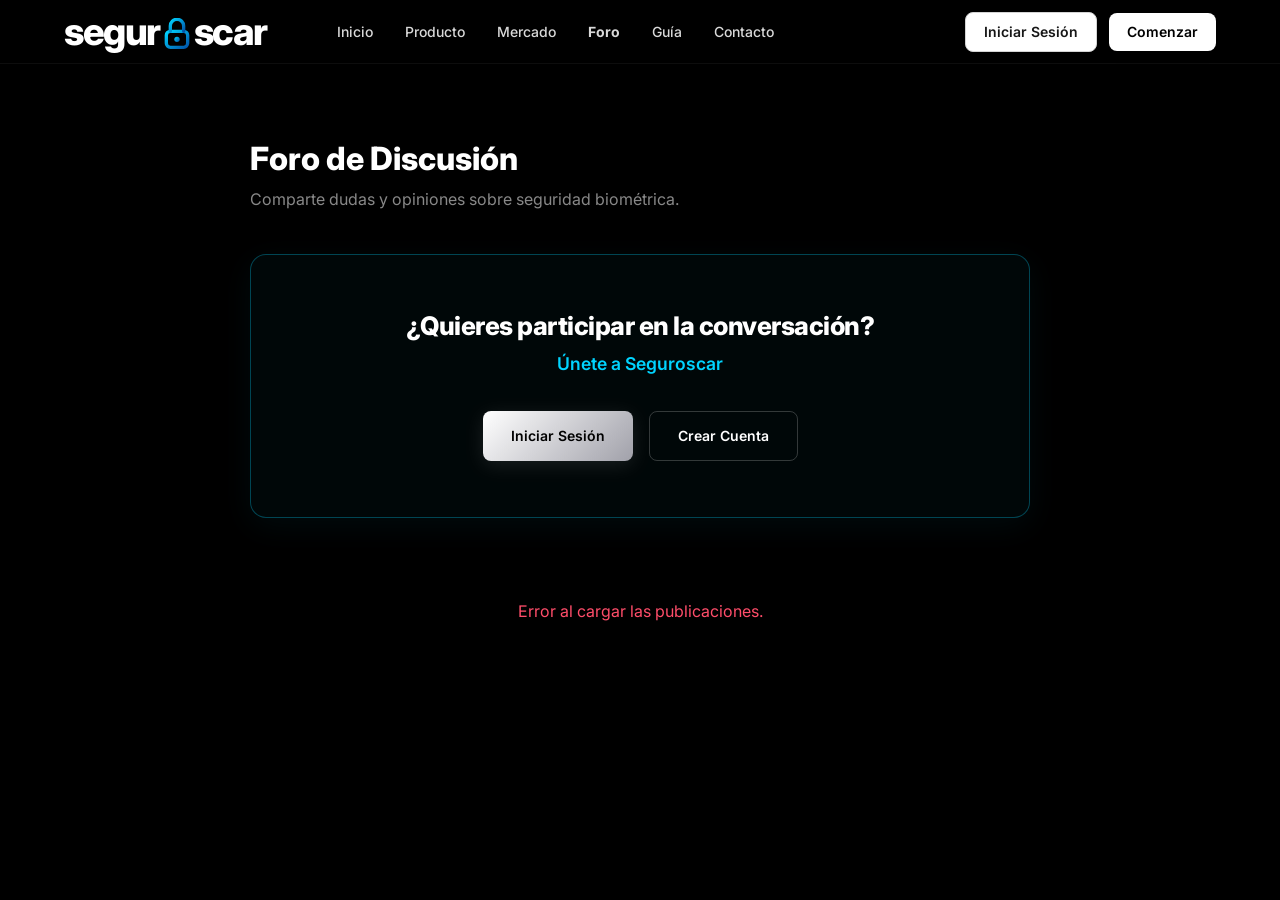
==== commit 75c05130: "UI: Nueva página de Guía Informativa visual y estilizada" ====
--- a/foro.html
+++ b/foro.html
@@ -107,6 +107,10 @@
             font-weight: 700;
             color: #f0f0f0;
         }
+        .post-author-admin {
+            color: #ffd700; /* Yellow for admin */
+            text-shadow: 0 0 8px rgba(255, 215, 0, 0.3);
+        }
         .badge-admin {
             display: inline-block;
             background: linear-gradient(135deg, #ffd700, #f0a500);
@@ -182,27 +186,6 @@
             color: #777;
         }
         .error-msg { color: #ff4d6a; }
-        .post-category {
-            display: inline-block;
-            background: rgba(0, 212, 255, 0.1);
-            color: #00d4ff;
-            font-size: 0.65rem;
-            font-weight: 700;
-            padding: 2px 8px;
-            border-radius: 4px;
-            margin-right: 0.5rem;
-            text-transform: uppercase;
-            letter-spacing: 0.5px;
-            border: 1px solid rgba(0, 212, 255, 0.2);
-        }
-        .char-counter {
-            font-size: 0.8rem;
-            color: #777;
-            margin-left: auto;
-        }
-        .char-counter.limit {
-            color: #ff4d6a;
-        }
 
         /* ── Responsive ── */
         @media (max-width: 600px) {
@@ -221,6 +204,7 @@
         <a href="/#producto" class="mobile-menu-link">Producto</a>
         <a href="/#mercado" class="mobile-menu-link">Mercado</a>
         <a href="/foro" class="mobile-menu-link">Foro</a>
+        <a href="/guia" class="mobile-menu-link">Guía</a>
         <a href="/#contacto" class="mobile-menu-link">Contacto</a>
         <div id="mobileOverlayAuthContainer" style="display:flex; flex-direction:column; align-items:center;">
             <a href="/login?next=/foro" class="mobile-menu-link">Iniciar Sesión</a>
@@ -249,6 +233,7 @@
                     <li><a href="/#producto" class="navbar__link">Producto</a></li>
                     <li><a href="/#mercado" class="navbar__link">Mercado</a></li>
                     <li><a href="/foro" class="navbar__link" style="color: var(--color-primary); font-weight: bold;">Foro</a></li>
+                    <li><a href="/guia" class="navbar__link">Guía</a></li>
                     <li><a href="/#contacto" class="navbar__link">Contacto</a></li>
                 </ul>
             </div>
@@ -279,21 +264,11 @@
             </div>
         </div>
 
-        <div id="postFormCard" class="glass-card post-form-card" style="display: none;">
+        <div id="postFormCard" class="glass-card post-form-card">
             <h3>Crear una publicación</h3>
             <form id="newPostForm">
-                <textarea id="postContent" class="post-input" placeholder="¿Qué tienes en mente?" required maxlength="300"></textarea>
-                <div style="display: flex; justify-content: flex-end; margin-top: -0.5rem; margin-bottom: 1rem;">
-                    <span id="charCount" class="char-counter">0 / 300</span>
-                </div>
-                <div style="display: flex; align-items: center; gap: 1rem; flex-wrap: wrap;">
-                    <select id="postCategory" class="post-input" style="width: auto; min-height: unset; padding: 0.6rem 1rem; font-size: 0.9rem;" required>
-                        <option value="" disabled selected>Selecciona una categoría</option>
-                        <option value="Dudas Técnicas">Dudas Técnicas</option>
-                        <option value="Noticias">Noticias</option>
-                        <option value="Experiencias">Experiencias</option>
-                        <option value="Seguridad Biométrica">Seguridad Biométrica</option>
-                    </select>
+                <textarea id="postContent" class="post-input" placeholder="¿Qué tienes en mente?" required></textarea>
+                <div style="display: flex; align-items: center; gap: 1rem;">
                     <button type="submit" class="btn btn--primary" id="submitPostBtn">Publicar</button>
                     <span id="postMsg" style="font-size: 0.9rem;"></span>
                 </div>
@@ -311,6 +286,7 @@
 
         var loggedIn = false;
         var currentUsername = null;
+        var currentIsAdmin = false;
         var postsList = document.getElementById('postsList');
 
         function esc(str) {
@@ -364,7 +340,7 @@
             var manageActions = '';
             if (loggedIn) {
                 var isOwner = (currentUsername === post.username);
-                var isAdmin = (currentUsername === 'oscarmart22');
+                var isAdmin = currentIsAdmin;
 
                 if (isOwner) {
                     manageActions += '<button class="btn-manage btn-edit" data-edit-id="' + post.id + '" title="Editar">&#9998;</button>';
@@ -378,8 +354,7 @@
                 + '<div class="post-content-area" style="width:100%;">'
                 +   '<div class="post-header">'
                 +     '<div style="display:flex; align-items:center; gap:0.5rem; flex-wrap:wrap; flex-grow:1;">'
-                +       '<span class="post-category">' + esc(post.category || 'General') + '</span>'
-                +       '<span class="post-author">' + esc(post.username) + '</span>'
+                +       '<span class="post-author' + (post.is_admin ? ' post-author-admin' : '') + '">' + esc(post.username) + '</span>'
                 +       adminBadge
                 +       '<span class="post-time" title="' + esc(post.timestamp || '') + '">' + formatTimeAgo(post.timestamp) + '</span>'
                 +     '</div>'
@@ -426,6 +401,7 @@
                 if (data.logged_in) {
                     loggedIn = true;
                     currentUsername = data.username;
+                    currentIsAdmin = data.is_admin;
                     document.getElementById('loginPrompt').style.display = 'none';
                     document.getElementById('postFormCard').style.display = 'block';
                     
@@ -499,28 +475,12 @@
         }
 
         // New Post
-        var postContent = document.getElementById('postContent');
-        var charCount = document.getElementById('charCount');
-        
-        if (postContent && charCount) {
-            postContent.addEventListener('input', function() {
-                var len = postContent.value.length;
-                charCount.textContent = len + ' / 300';
-                if (len >= 300) {
-                    charCount.classList.add('limit');
-                } else {
-                    charCount.classList.remove('limit');
-                }
-            });
-        }
-
         document.getElementById('newPostForm').addEventListener('submit', function(e) {
             e.preventDefault();
-            var content = postContent.value.trim();
-            var category = document.getElementById('postCategory').value;
+            var content = document.getElementById('postContent').value.trim();
             var btn = document.getElementById('submitPostBtn');
             var msg = document.getElementById('postMsg');
-            if (!content || !category) return;
+            if (!content) return;
 
             btn.disabled = true;
             msg.style.color = '#999';
@@ -529,7 +489,7 @@
             fetch('/api/posts', {
                 method: 'POST',
                 headers: { 'Content-Type': 'application/json' },
-                body: JSON.stringify({ content: content, category: category, parent_id: null })
+                body: JSON.stringify({ content: content, parent_id: null })
             })
             .then(function(res) { return res.json(); })
             .then(function(data) {
@@ -541,10 +501,7 @@
                 }
                 msg.style.color = '#00ffa3';
                 msg.textContent = '¡Publicado!';
-                postContent.value = '';
-                charCount.textContent = '0 / 300';
-                charCount.classList.remove('limit');
-                document.getElementById('postCategory').selectedIndex = 0;
+                document.getElementById('postContent').value = '';
                 setTimeout(function() { msg.textContent = ''; }, 3000);
 
                 if (data.post) {
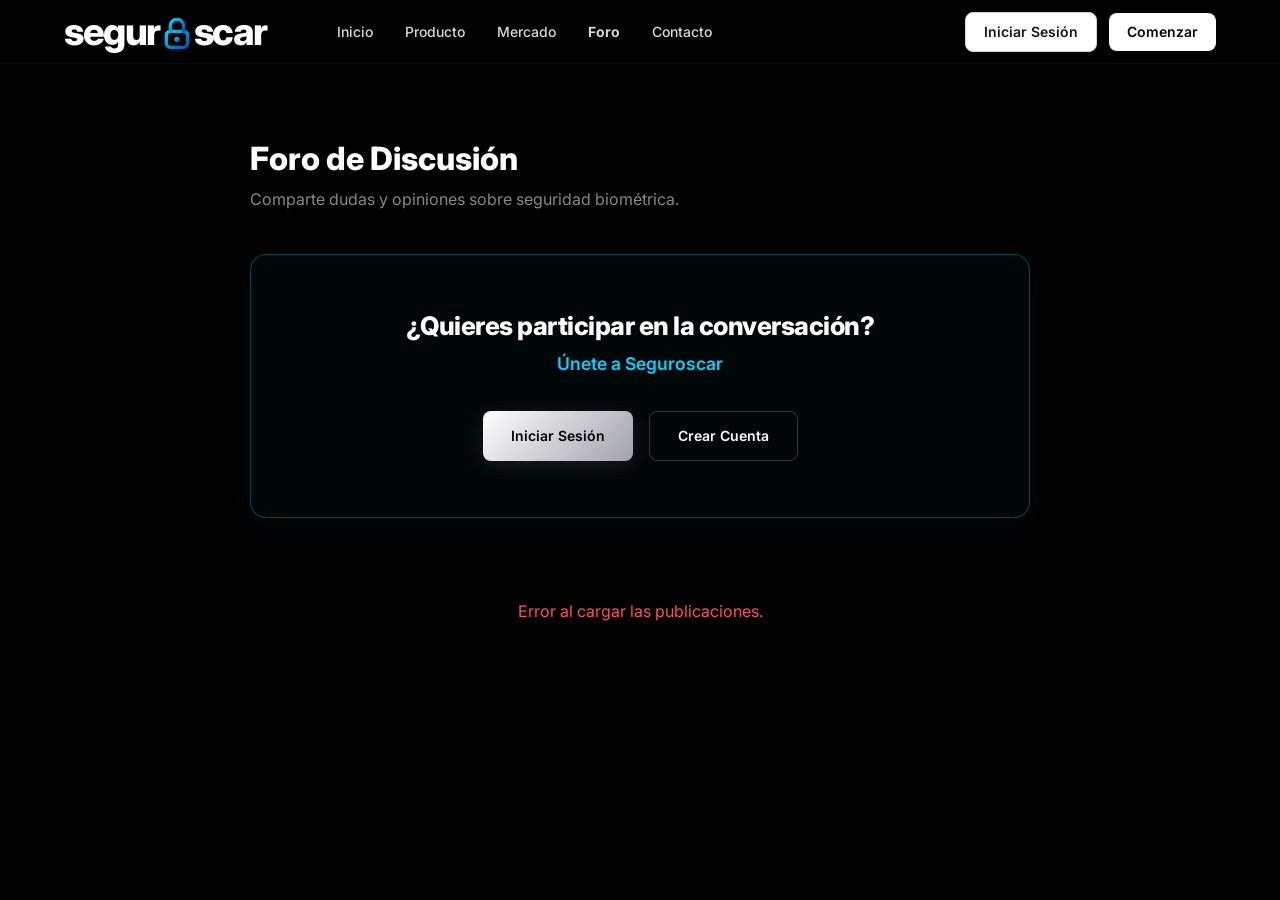
==== commit 9bae465c: "Fix: admin" ====
--- a/foro.html
+++ b/foro.html
@@ -204,7 +204,6 @@
         <a href="/#producto" class="mobile-menu-link">Producto</a>
         <a href="/#mercado" class="mobile-menu-link">Mercado</a>
         <a href="/foro" class="mobile-menu-link">Foro</a>
-        <a href="/guia" class="mobile-menu-link">Guía</a>
         <a href="/#contacto" class="mobile-menu-link">Contacto</a>
         <div id="mobileOverlayAuthContainer" style="display:flex; flex-direction:column; align-items:center;">
             <a href="/login?next=/foro" class="mobile-menu-link">Iniciar Sesión</a>
@@ -233,7 +232,6 @@
                     <li><a href="/#producto" class="navbar__link">Producto</a></li>
                     <li><a href="/#mercado" class="navbar__link">Mercado</a></li>
                     <li><a href="/foro" class="navbar__link" style="color: var(--color-primary); font-weight: bold;">Foro</a></li>
-                    <li><a href="/guia" class="navbar__link">Guía</a></li>
                     <li><a href="/#contacto" class="navbar__link">Contacto</a></li>
                 </ul>
             </div>
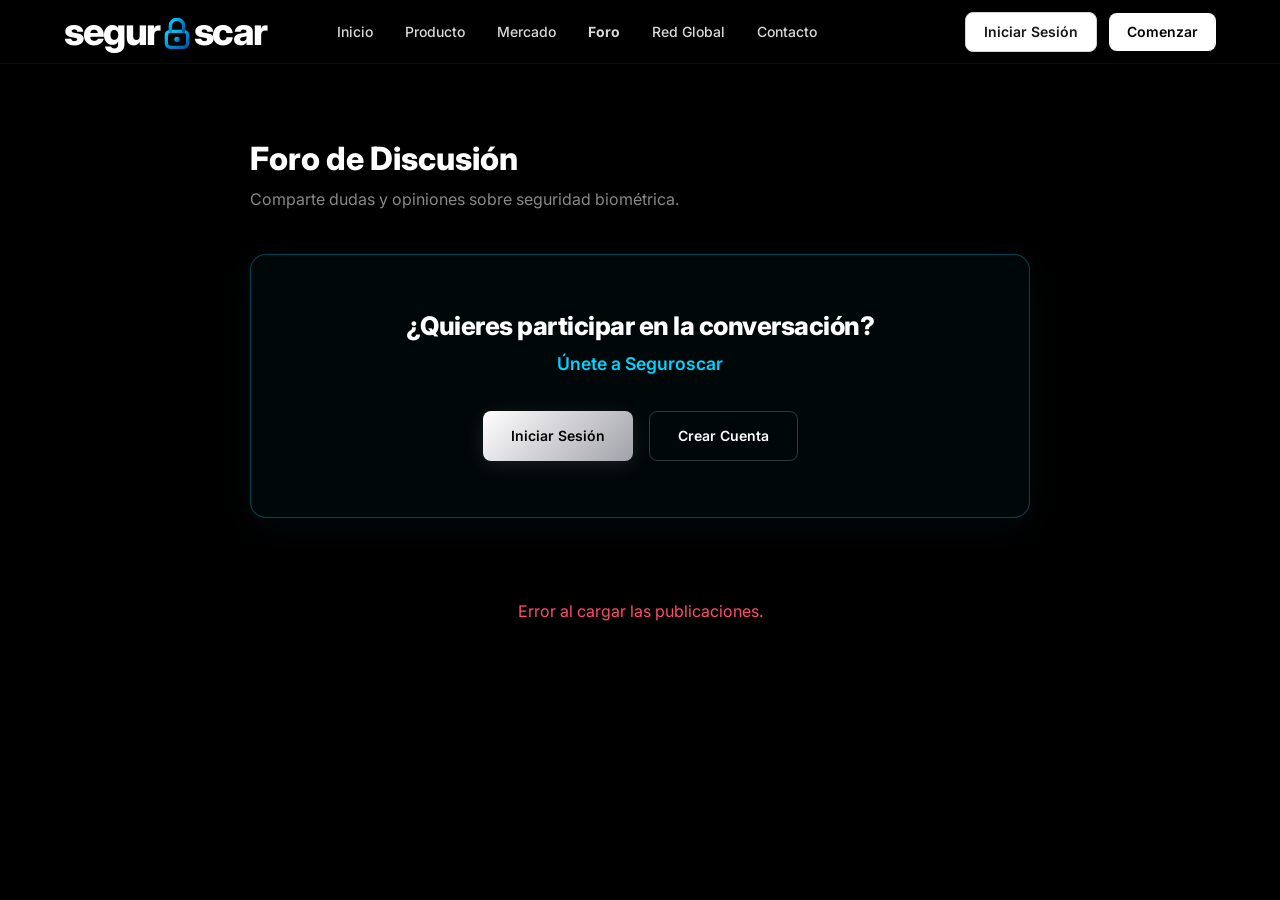
==== commit de476bb7: "UI: Implementación de Mapa Global de Servicios estilo Kaspersky" ====
--- a/foro.html
+++ b/foro.html
@@ -204,6 +204,7 @@
         <a href="/#producto" class="mobile-menu-link">Producto</a>
         <a href="/#mercado" class="mobile-menu-link">Mercado</a>
         <a href="/foro" class="mobile-menu-link">Foro</a>
+        <a href="/mapa" class="mobile-menu-link">Red Global</a>
         <a href="/#contacto" class="mobile-menu-link">Contacto</a>
         <div id="mobileOverlayAuthContainer" style="display:flex; flex-direction:column; align-items:center;">
             <a href="/login?next=/foro" class="mobile-menu-link">Iniciar Sesión</a>
@@ -232,6 +233,7 @@
                     <li><a href="/#producto" class="navbar__link">Producto</a></li>
                     <li><a href="/#mercado" class="navbar__link">Mercado</a></li>
                     <li><a href="/foro" class="navbar__link" style="color: var(--color-primary); font-weight: bold;">Foro</a></li>
+                    <li><a href="/mapa" class="navbar__link">Red Global</a></li>
                     <li><a href="/#contacto" class="navbar__link">Contacto</a></li>
                 </ul>
             </div>
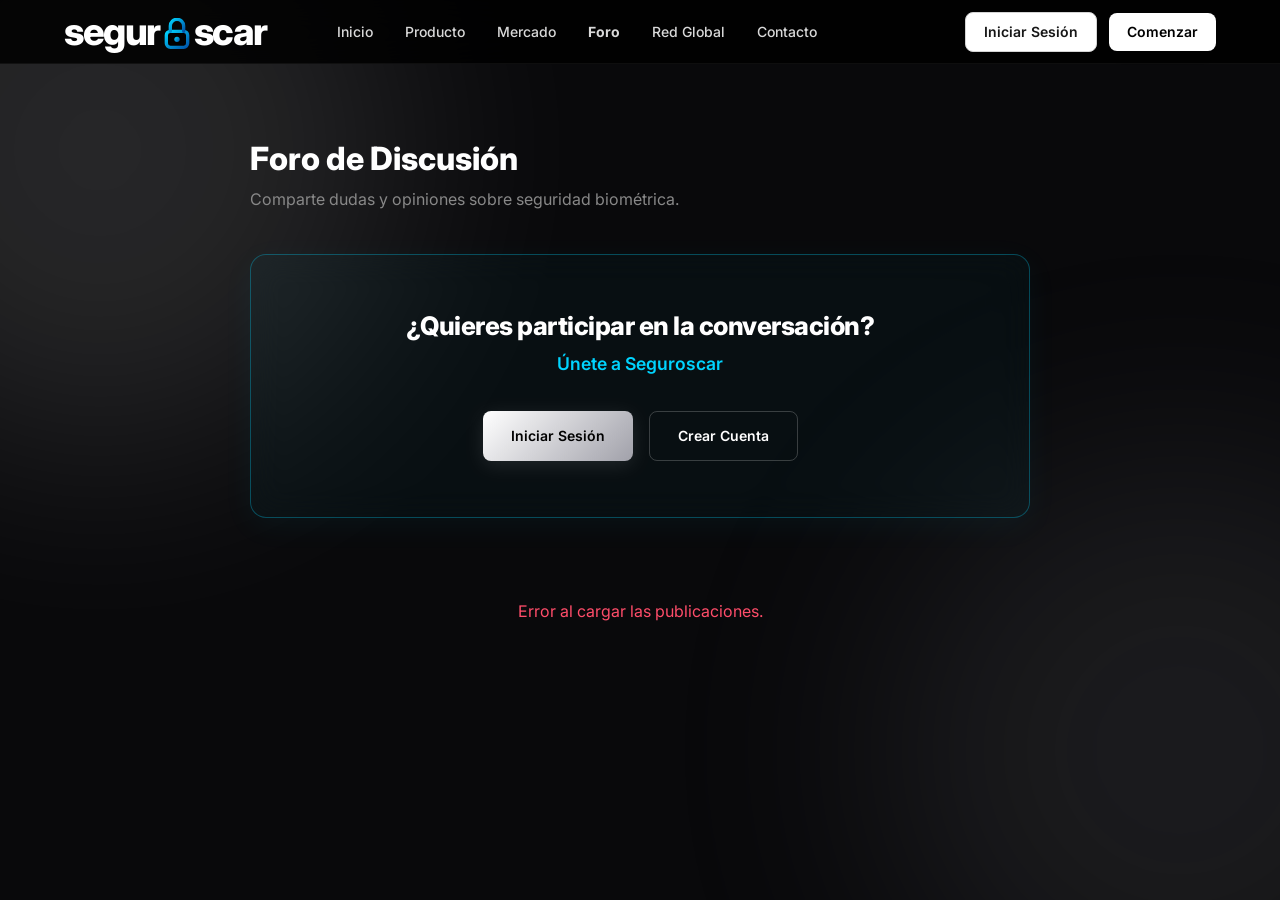
==== commit bf5a74bd: "UI: Aplicación de fondo oscuro con iluminación tenue al foro" ====
--- a/foro.html
+++ b/foro.html
@@ -9,6 +9,38 @@
     <link rel="stylesheet" href="styles.css">
     <style>
         * { box-sizing: border-box; }
+        
+        body {
+            background-color: #09090b;
+            color: #e4e8f1;
+            margin: 0;
+            position: relative;
+            min-height: 100vh;
+            overflow-x: hidden;
+        }
+
+        .stats-glow {
+            position: fixed;
+            width: 600px;
+            height: 600px;
+            border-radius: 50%;
+            filter: blur(120px);
+            opacity: 0.12;
+            pointer-events: none;
+            z-index: -1;
+        }
+
+        .stats-glow--left {
+            background: #ffffff;
+            top: -150px;
+            left: -200px;
+        }
+
+        .stats-glow--right {
+            background: #a1a1aa;
+            bottom: -150px;
+            right: -200px;
+        }
 
         .forum-container {
             max-width: 820px;
@@ -248,6 +280,9 @@
             </button>
         </div>
     </nav>
+    
+    <div class="stats-glow stats-glow--left"></div>
+    <div class="stats-glow stats-glow--right"></div>
 
     <div class="forum-container">
         <div style="margin-bottom: 2.5rem;">
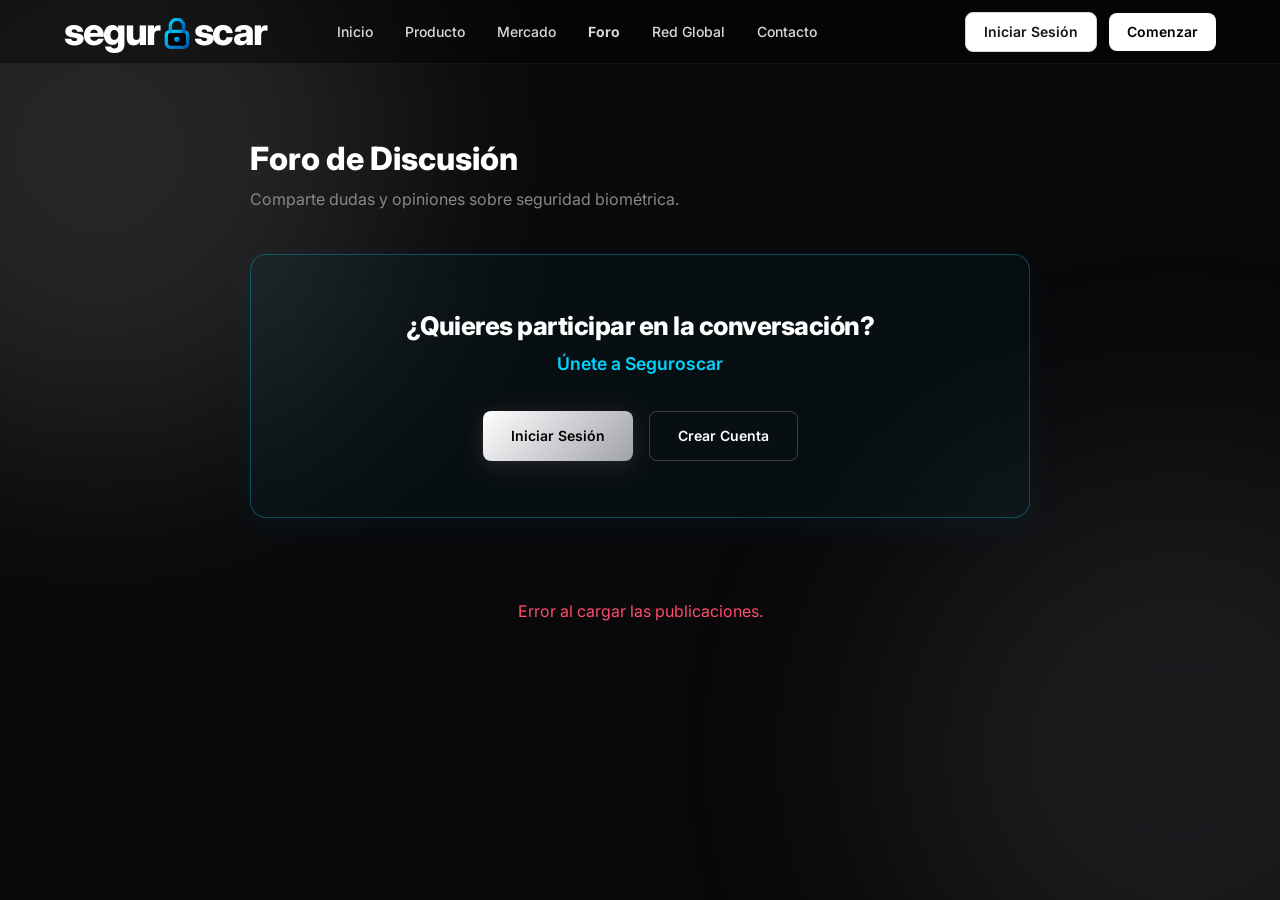
==== commit 8c508212: "UI: Unificación de translucidez de menú y destello de luz en el mapa" ====
--- a/foro.html
+++ b/foro.html
@@ -242,7 +242,7 @@
             <a href="/login?next=/foro" class="mobile-menu-link">Iniciar Sesión</a>
         </div>
     </div>
-    <nav class="navbar scrolled" id="navbar" style="background: rgba(0, 0, 0, 0.85); backdrop-filter: blur(24px);">
+    <nav class="navbar scrolled" id="navbar" style="background: rgba(0, 0, 0, 0.4); backdrop-filter: blur(24px);">
         <div class="navbar__inner">
             <div class="navbar__left">
                 <a href="/" class="navbar__logo" id="navLogo" style="gap: 0; align-items: center;">
